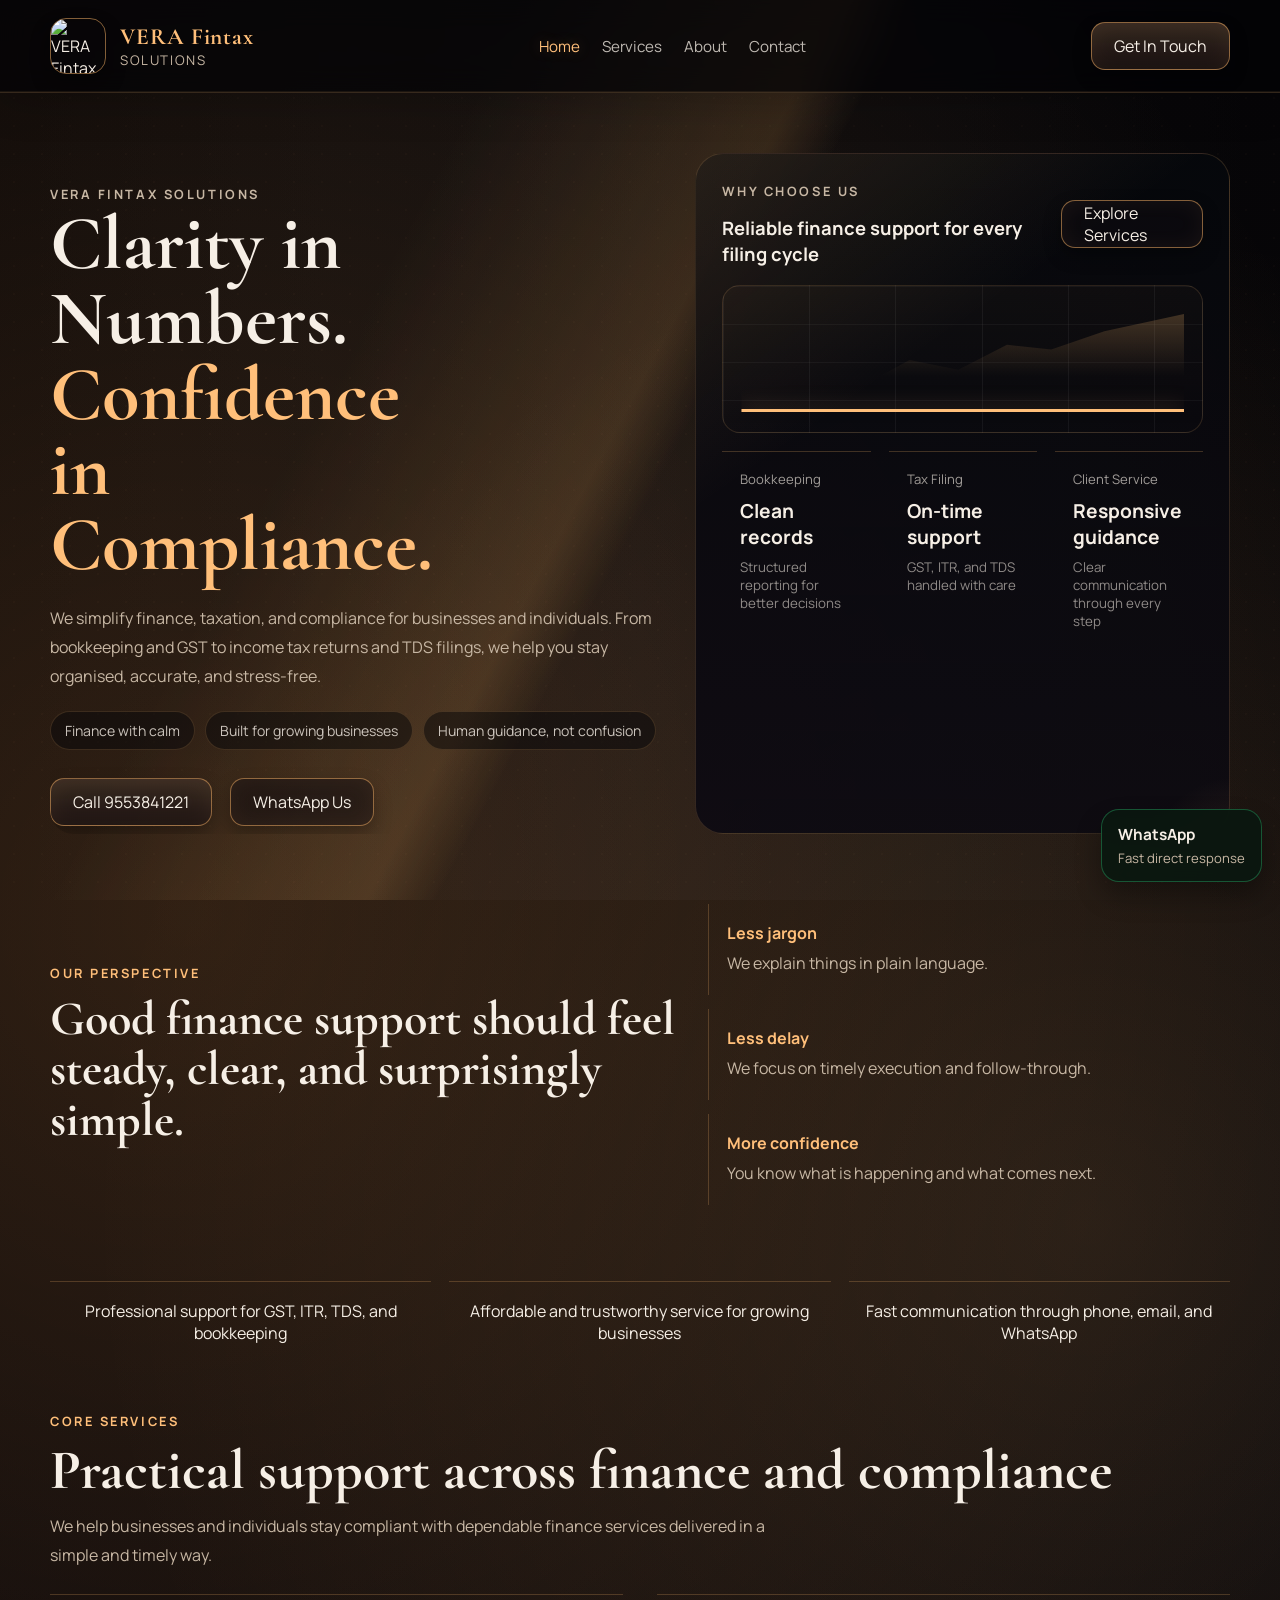
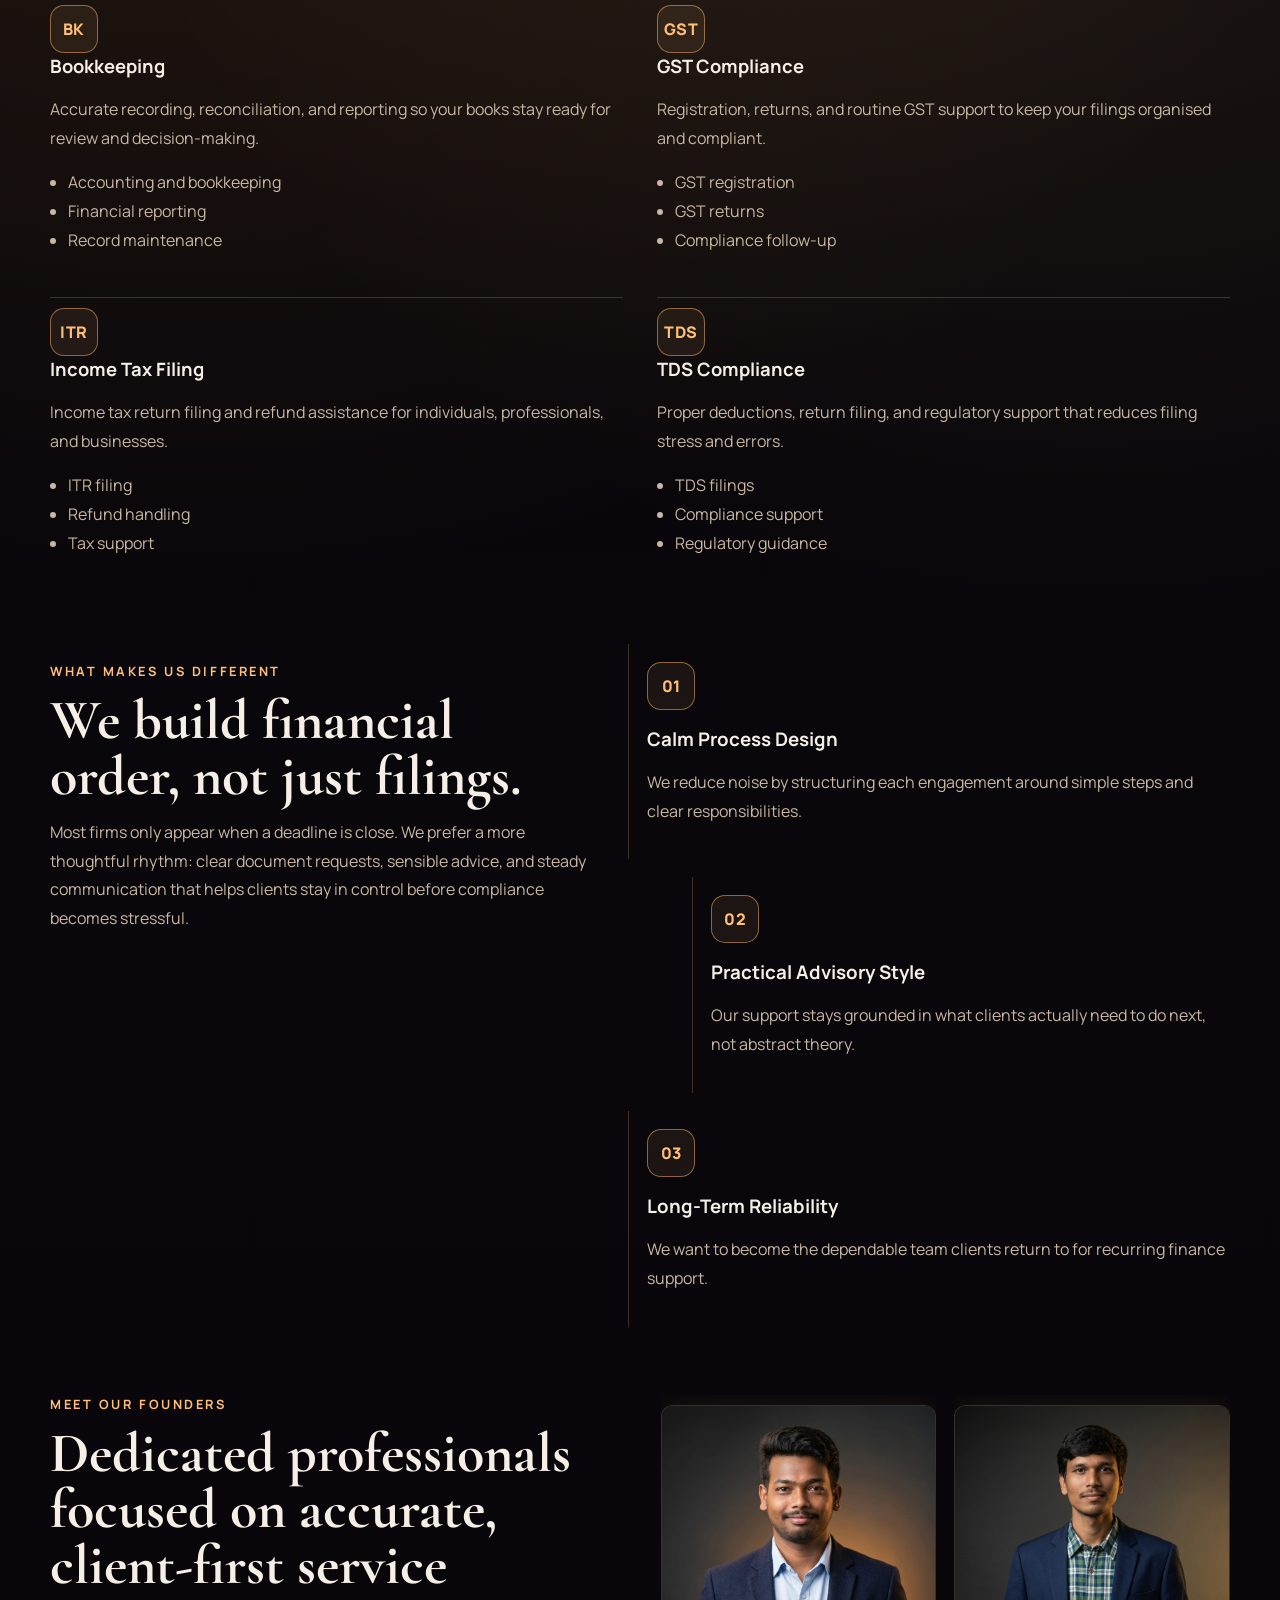
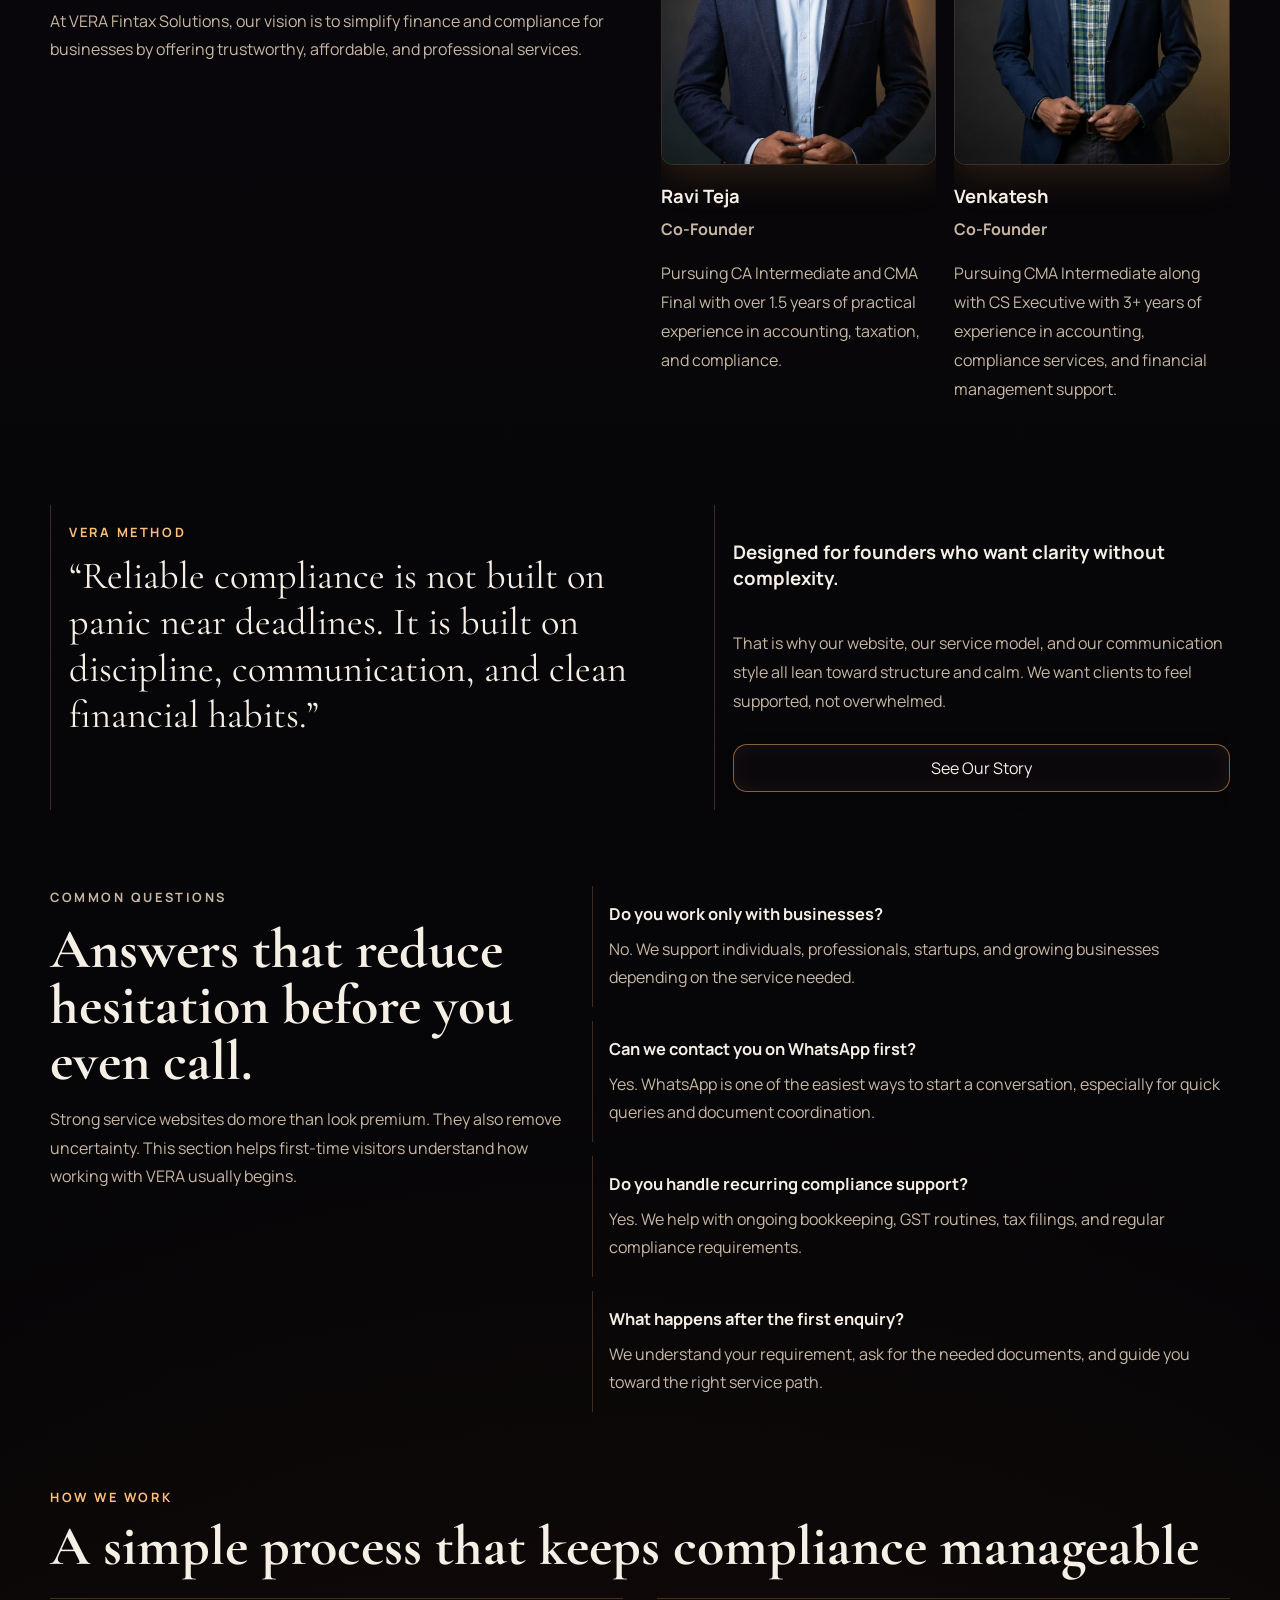
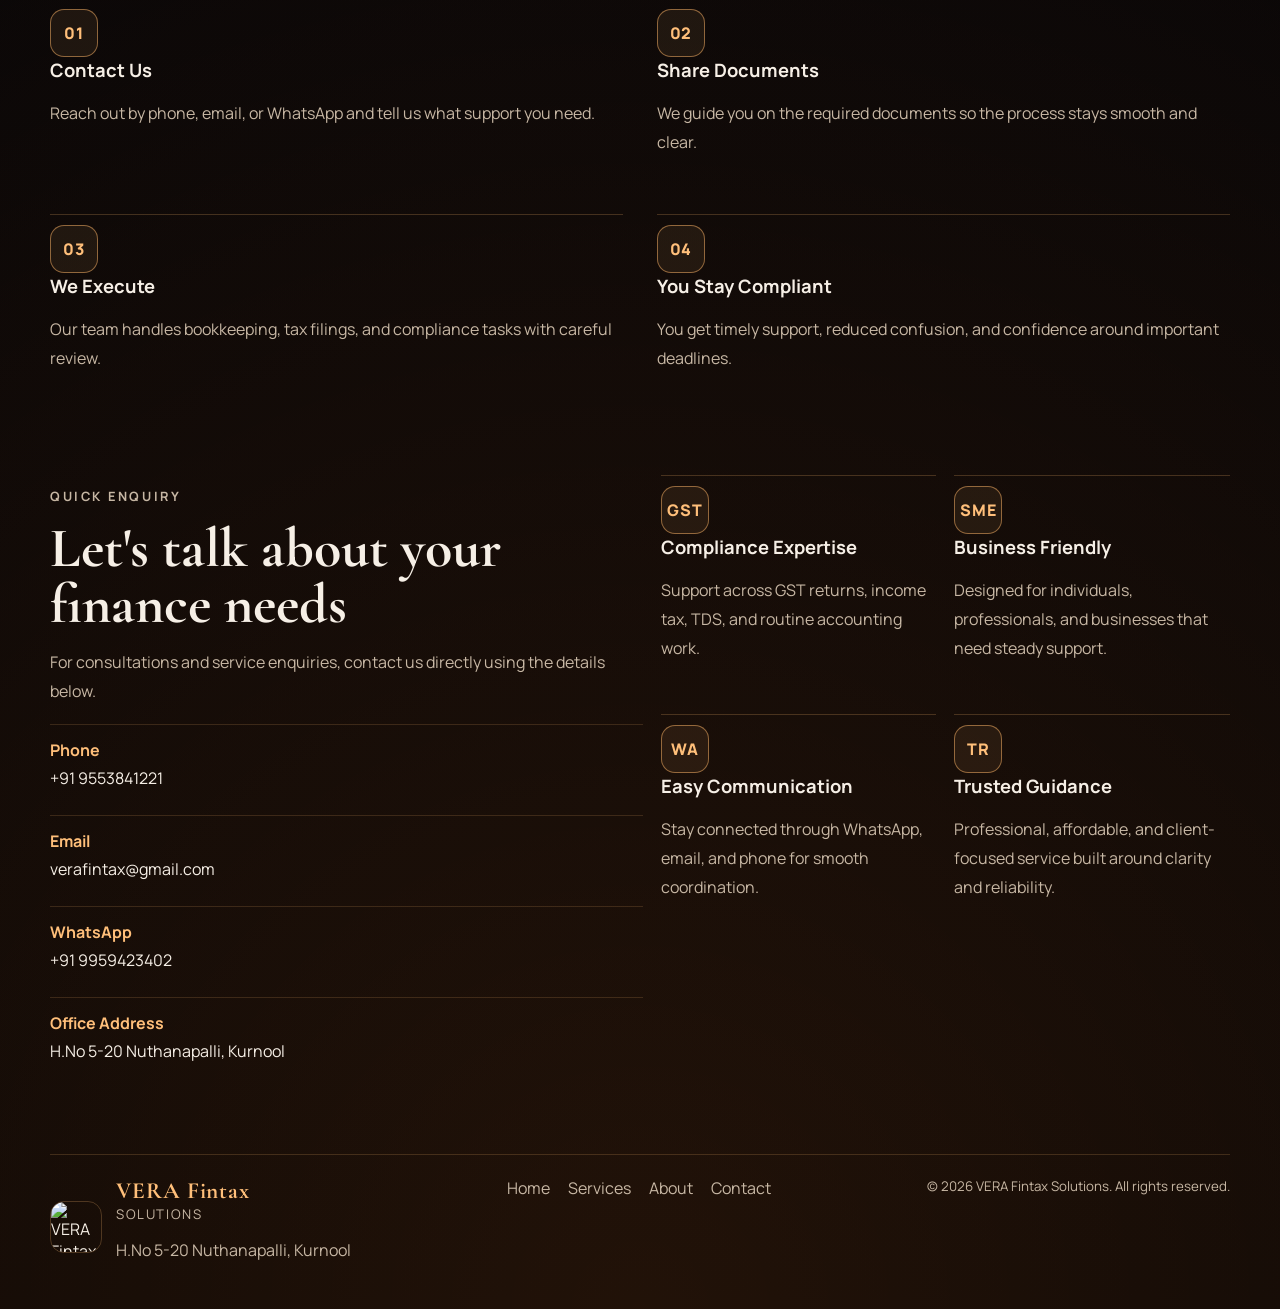
==== index.html @ e47da667 "upload website files" ====
<!DOCTYPE html>
<html lang="en">
<head>
  <meta charset="UTF-8">
  <meta name="viewport" content="width=device-width, initial-scale=1.0">
  <title>VERA Fintax Solutions | Finance and Tax Consulting</title>
  <meta name="description" content="VERA Fintax Solutions helps businesses stay compliant with bookkeeping, GST, income tax, and TDS consulting services.">
  <link rel="preconnect" href="https://fonts.googleapis.com">
  <link rel="preconnect" href="https://fonts.gstatic.com" crossorigin>
  <link href="https://fonts.googleapis.com/css2?family=Cormorant+Garamond:wght@500;600;700&family=Manrope:wght@400;500;600;700;800&display=swap" rel="stylesheet">
  <link rel="stylesheet" href="style.css">
</head>
<body class="page-ready">
  <header class="site-header">
    <div class="container">
      <a class="brand" href="index.html" aria-label="VERA Fintax Solutions home">
        <img class="brand-logo" src="logo.jpeg" alt="VERA Fintax Solutions logo">
        <span class="brand-text">
          <strong>VERA Fintax</strong>
          <span>Solutions</span>
        </span>
      </a>
      <nav class="nav" aria-label="Main navigation">
        <a class="active" href="index.html">Home</a>
        <a href="services.html">Services</a>
        <a href="about.html">About</a>
        <a href="contact.html">Contact</a>
      </nav>
      <a class="button" href="contact.html">Get In Touch</a>
    </div>
    <div class="scroll-progress" aria-hidden="true">
      <div class="scroll-progress-bar"></div>
    </div>
  </header>

  <main>
    <section class="hero">
      <div class="container hero-grid">
        <div class="hero-copy reveal">
          <p class="eyebrow">VERA Fintax Solutions</p>
          <h1>Clarity in Numbers. <span>Confidence in Compliance.</span></h1>
          <p>We simplify finance, taxation, and compliance for businesses and individuals. From bookkeeping and GST to income tax returns and TDS filings, we help you stay organised, accurate, and stress-free.</p>
          <div class="hero-mini-proof">
            <span>Finance with calm</span>
            <span>Built for growing businesses</span>
            <span>Human guidance, not confusion</span>
          </div>
          <div class="hero-actions">
            <a class="button" href="tel:+919553841221">Call 9553841221</a>
            <a class="button secondary" href="https://wa.me/919959423402">WhatsApp Us</a>
          </div>
        </div>

        <div class="hero-visual panel reveal">
          <div class="dashboard-frame">
            <div class="dashboard-top">
              <div>
                <p class="eyebrow">Why Choose Us</p>
                <h3>Reliable finance support for every filing cycle</h3>
              </div>
              <a class="button secondary" href="services.html">Explore Services</a>
            </div>
            <div class="sparkline" aria-hidden="true"></div>
            <div class="metric-grid">
              <div class="metric-card">
                <span>Bookkeeping</span>
                <strong>Clean records</strong>
                <small>Structured reporting for better decisions</small>
              </div>
              <div class="metric-card">
                <span>Tax Filing</span>
                <strong>On-time support</strong>
                <small>GST, ITR, and TDS handled with care</small>
              </div>
              <div class="metric-card">
                <span>Client Service</span>
                <strong>Responsive guidance</strong>
                <small>Clear communication through every step</small>
              </div>
            </div>
          </div>
        </div>
      </div>
    </section>

    <section class="section">
      <div class="container manifesto-band reveal">
        <div class="manifesto-copy">
          <p class="eyebrow">Our Perspective</p>
          <h2>Good finance support should feel steady, clear, and surprisingly simple.</h2>
        </div>
        <div class="manifesto-points">
          <div>
            <strong>Less jargon</strong>
            <span>We explain things in plain language.</span>
          </div>
          <div>
            <strong>Less delay</strong>
            <span>We focus on timely execution and follow-through.</span>
          </div>
          <div>
            <strong>More confidence</strong>
            <span>You know what is happening and what comes next.</span>
          </div>
        </div>
      </div>
    </section>

    <section class="section">
      <div class="container chip-row reveal">
        <div class="chip">Professional support for GST, ITR, TDS, and bookkeeping</div>
        <div class="chip">Affordable and trustworthy service for growing businesses</div>
        <div class="chip">Fast communication through phone, email, and WhatsApp</div>
      </div>
    </section>

    <section class="section">
      <div class="container reveal">
        <div class="section-head">
          <p class="eyebrow">Core Services</p>
          <h2 class="section-title">Practical support across finance and compliance</h2>
          <p class="section-intro">We help businesses and individuals stay compliant with dependable finance services delivered in a simple and timely way.</p>
        </div>

        <div class="services-grid">
          <article class="service-card">
            <span class="card-icon">BK</span>
            <h3>Bookkeeping</h3>
            <p>Accurate recording, reconciliation, and reporting so your books stay ready for review and decision-making.</p>
            <ul>
              <li>Accounting and bookkeeping</li>
              <li>Financial reporting</li>
              <li>Record maintenance</li>
            </ul>
          </article>
          <article class="service-card">
            <span class="card-icon">GST</span>
            <h3>GST Compliance</h3>
            <p>Registration, returns, and routine GST support to keep your filings organised and compliant.</p>
            <ul>
              <li>GST registration</li>
              <li>GST returns</li>
              <li>Compliance follow-up</li>
            </ul>
          </article>
          <article class="service-card">
            <span class="card-icon">ITR</span>
            <h3>Income Tax Filing</h3>
            <p>Income tax return filing and refund assistance for individuals, professionals, and businesses.</p>
            <ul>
              <li>ITR filing</li>
              <li>Refund handling</li>
              <li>Tax support</li>
            </ul>
          </article>
          <article class="service-card">
            <span class="card-icon">TDS</span>
            <h3>TDS Compliance</h3>
            <p>Proper deductions, return filing, and regulatory support that reduces filing stress and errors.</p>
            <ul>
              <li>TDS filings</li>
              <li>Compliance support</li>
              <li>Regulatory guidance</li>
            </ul>
          </article>
        </div>
      </div>
    </section>

    <section class="section">
      <div class="container signature-grid reveal">
        <article class="signature-panel">
          <p class="eyebrow">What Makes Us Different</p>
          <h2 class="section-title">We build financial order, not just filings.</h2>
          <p class="section-intro">Most firms only appear when a deadline is close. We prefer a more thoughtful rhythm: clear document requests, sensible advice, and steady communication that helps clients stay in control before compliance becomes stressful.</p>
        </article>

        <div class="signature-stack">
          <article class="signature-card">
            <span class="card-icon">01</span>
            <h3>Calm Process Design</h3>
            <p>We reduce noise by structuring each engagement around simple steps and clear responsibilities.</p>
          </article>
          <article class="signature-card offset">
            <span class="card-icon">02</span>
            <h3>Practical Advisory Style</h3>
            <p>Our support stays grounded in what clients actually need to do next, not abstract theory.</p>
          </article>
          <article class="signature-card">
            <span class="card-icon">03</span>
            <h3>Long-Term Reliability</h3>
            <p>We want to become the dependable team clients return to for recurring finance support.</p>
          </article>
        </div>
      </div>
    </section>

    <section class="section">
      <div class="container split-grid reveal">
        <div class="about-copy">
          <p class="eyebrow">Meet Our Founders</p>
          <h2 class="section-title">Dedicated professionals focused on accurate, client-first service</h2>
          <p class="section-intro">At VERA Fintax Solutions, our vision is to simplify finance and compliance for businesses by offering trustworthy, affordable, and professional services.</p>
        </div>

        <div class="founder-grid">
          <article class="founder-card">
            <img class="founder-photo" src="ravi.jpg" alt="Ravi Teja">
            <h3>Ravi Teja</h3>
            <p class="founder-role">Co-Founder</p>
                    <p>Pursuing CA Intermediate and CMA Final with over 1.5 years of practical experience in accounting, taxation, and compliance.</p>
          </article>
          <article class="founder-card">
            <img class="founder-photo" src="venkatesh.jpg" alt="Venkatesh">
            <h3>Venkatesh</h3>
            <p class="founder-role">Co-Founder</p>
                    <p>Pursuing CMA Intermediate along with CS Executive with 3+ years of experience in accounting, compliance services, and financial management support.</p>
          </article>
        </div>
      </div>
    </section>

    <section class="section">
      <div class="container editorial-grid reveal">
        <article class="editorial-quote">
          <p class="eyebrow">VERA Method</p>
          <blockquote>
            “Reliable compliance is not built on panic near deadlines. It is built on discipline, communication, and clean financial habits.”
          </blockquote>
        </article>

        <article class="editorial-note">
          <h3>Designed for founders who want clarity without complexity.</h3>
          <p>That is why our website, our service model, and our communication style all lean toward structure and calm. We want clients to feel supported, not overwhelmed.</p>
          <a class="button secondary" href="about.html">See Our Story</a>
        </article>
      </div>
    </section>

    <section class="section">
      <div class="container faq-grid reveal">
        <article class="faq-intro">
          <p class="eyebrow">Common Questions</p>
          <h2 class="section-title">Answers that reduce hesitation before you even call.</h2>
          <p>Strong service websites do more than look premium. They also remove uncertainty. This section helps first-time visitors understand how working with VERA usually begins.</p>
        </article>
        <div class="faq-list">
          <article class="faq-item">
            <h3>Do you work only with businesses?</h3>
            <p>No. We support individuals, professionals, startups, and growing businesses depending on the service needed.</p>
          </article>
          <article class="faq-item">
            <h3>Can we contact you on WhatsApp first?</h3>
            <p>Yes. WhatsApp is one of the easiest ways to start a conversation, especially for quick queries and document coordination.</p>
          </article>
          <article class="faq-item">
            <h3>Do you handle recurring compliance support?</h3>
            <p>Yes. We help with ongoing bookkeeping, GST routines, tax filings, and regular compliance requirements.</p>
          </article>
          <article class="faq-item">
            <h3>What happens after the first enquiry?</h3>
            <p>We understand your requirement, ask for the needed documents, and guide you toward the right service path.</p>
          </article>
        </div>
      </div>
    </section>

    <section class="section">
      <div class="container reveal">
        <div class="section-head">
          <p class="eyebrow">How We Work</p>
          <h2 class="section-title">A simple process that keeps compliance manageable</h2>
        </div>
        <div class="trust-grid">
          <article class="trust-card">
            <span class="card-icon">01</span>
            <h3>Contact Us</h3>
            <p>Reach out by phone, email, or WhatsApp and tell us what support you need.</p>
          </article>
          <article class="trust-card">
            <span class="card-icon">02</span>
            <h3>Share Documents</h3>
            <p>We guide you on the required documents so the process stays smooth and clear.</p>
          </article>
          <article class="trust-card">
            <span class="card-icon">03</span>
            <h3>We Execute</h3>
            <p>Our team handles bookkeeping, tax filings, and compliance tasks with careful review.</p>
          </article>
          <article class="trust-card">
            <span class="card-icon">04</span>
            <h3>You Stay Compliant</h3>
            <p>You get timely support, reduced confusion, and confidence around important deadlines.</p>
          </article>
        </div>
      </div>
    </section>

    <section class="section">
      <div class="container contact-grid">
        <article class="contact-panel">
          <p class="eyebrow">Quick Enquiry</p>
          <h2 class="section-title">Let&apos;s talk about your finance needs</h2>
          <p>For consultations and service enquiries, contact us directly using the details below.</p>
          <div class="contact-list">
            <div class="contact-line">
              <strong>Phone</strong>
              <a href="tel:+919553841221">+91 9553841221</a>
            </div>
            <div class="contact-line">
              <strong>Email</strong>
              <a href="mailto:verafintax@gmail.com">verafintax@gmail.com</a>
            </div>
            <div class="contact-line">
              <strong>WhatsApp</strong>
              <a href="https://wa.me/919959423402">+91 9959423402</a>
            </div>
            <div class="contact-line">
              <strong>Office Address</strong>
              <span>H.No 5-20 Nuthanapalli, Kurnool</span>
            </div>
          </div>
        </article>

        <div class="contact-cards">
          <article class="contact-card">
            <span class="card-icon">GST</span>
            <h3>Compliance Expertise</h3>
            <p>Support across GST returns, income tax, TDS, and routine accounting work.</p>
          </article>
          <article class="contact-card">
            <span class="card-icon">SME</span>
            <h3>Business Friendly</h3>
            <p>Designed for individuals, professionals, and businesses that need steady support.</p>
          </article>
          <article class="contact-card">
            <span class="card-icon">WA</span>
            <h3>Easy Communication</h3>
            <p>Stay connected through WhatsApp, email, and phone for smooth coordination.</p>
          </article>
          <article class="contact-card">
            <span class="card-icon">TR</span>
            <h3>Trusted Guidance</h3>
            <p>Professional, affordable, and client-focused service built around clarity and reliability.</p>
          </article>
        </div>
      </div>
    </section>
  </main>

  <footer class="footer">
    <div class="container footer-box">
      <div class="footer-brand">
        <img src="logo.jpeg" alt="VERA Fintax Solutions logo">
        <div>
          <div class="brand-text">
            <strong>VERA Fintax</strong>
            <span>Solutions</span>
          </div>
          <p>H.No 5-20 Nuthanapalli, Kurnool</p>
        </div>
      </div>
      <div class="footer-links">
        <a href="index.html">Home</a>
        <a href="services.html">Services</a>
        <a href="about.html">About</a>
        <a href="contact.html">Contact</a>
      </div>
      <small>&copy; 2026 VERA Fintax Solutions. All rights reserved.</small>
    </div>
  </footer>
  <div class="floating-dock">
    <a class="dock-whatsapp" href="https://wa.me/919959423402">
      <strong>WhatsApp</strong>
      <span>Fast direct response</span>
    </a>
  </div>
  <script src="script.js"></script>
</body>
</html>
---- style.css ----
:root {
  --bg: #050506;
  --panel: rgba(17, 14, 20, 0.9);
  --text: #f6efe6;
  --muted: #c7b7a4;
  --line: rgba(255, 184, 107, 0.26);
  --line-strong: rgba(255, 184, 107, 0.5);
  --gold: #ffbf7a;
  --green: #2fd07f;
  --shadow: 0 18px 45px rgba(0, 0, 0, 0.45);
  --radius: 24px;
  --container: 1180px;
}

* {
  box-sizing: border-box;
}

html {
  scroll-behavior: smooth;
}

body {
  margin: 0;
  min-height: 100vh;
  color: var(--text);
  background:
    radial-gradient(circle at 15% 15%, rgba(255, 161, 72, 0.17), transparent 24%),
    radial-gradient(circle at 85% 20%, rgba(255, 194, 120, 0.11), transparent 20%),
    radial-gradient(circle at 50% 100%, rgba(255, 127, 39, 0.12), transparent 30%),
    linear-gradient(180deg, #060507 0%, #09070b 42%, #030304 100%);
  font-family: "Manrope", sans-serif;
  overflow-x: hidden;
}

body.page-ready::before {
  animation: driftGlow 16s ease-in-out infinite alternate;
}

body::before,
body::after {
  content: "";
  position: fixed;
  inset: 0;
  pointer-events: none;
  z-index: -1;
}

body::before {
  background:
    linear-gradient(118deg, transparent 30%, rgba(255, 175, 88, 0.18) 48%, transparent 52%),
    linear-gradient(90deg, transparent, rgba(255, 255, 255, 0.03), transparent);
  mix-blend-mode: screen;
  opacity: 0.8;
}

body::after {
  background-image: radial-gradient(rgba(255, 200, 140, 0.14) 0.8px, transparent 0.8px);
  background-size: 28px 28px;
  opacity: 0.16;
}

a {
  color: inherit;
  text-decoration: none;
}

img {
  max-width: 100%;
  display: block;
}

.container {
  width: min(var(--container), calc(100% - 32px));
  margin: 0 auto;
}

.site-header {
  position: sticky;
  top: 0;
  z-index: 10;
  backdrop-filter: blur(14px);
  background: rgba(4, 4, 6, 0.72);
  border-bottom: 1px solid rgba(255, 188, 112, 0.12);
  box-shadow: 0 10px 40px rgba(0, 0, 0, 0.18);
}

.scroll-progress {
  position: absolute;
  left: 0;
  right: 0;
  bottom: -1px;
  height: 2px;
  background: rgba(255, 188, 112, 0.08);
  overflow: hidden;
}

.scroll-progress-bar {
  width: 100%;
  height: 100%;
  transform-origin: left center;
  transform: scaleX(0);
  background: linear-gradient(90deg, rgba(255, 188, 112, 0.32), rgba(255, 188, 112, 0.95));
  box-shadow: 0 0 16px rgba(255, 188, 112, 0.4);
}

.site-header .container,
.nav {
  display: flex;
  align-items: center;
}

.site-header .container {
  justify-content: space-between;
  gap: 24px;
  padding: 18px 0;
}

.brand {
  display: flex;
  align-items: center;
  gap: 14px;
  min-width: max-content;
}

.brand-logo {
  width: 56px;
  height: 56px;
  object-fit: cover;
  border-radius: 16px;
  border: 1px solid var(--line-strong);
  box-shadow: 0 10px 20px rgba(0, 0, 0, 0.28);
}

.brand-text strong {
  display: block;
  font-family: "Cormorant Garamond", serif;
  font-size: 1.45rem;
  letter-spacing: 0.04em;
  color: var(--gold);
}

.brand-text span {
  display: block;
  font-size: 0.83rem;
  color: var(--muted);
  letter-spacing: 0.12em;
  text-transform: uppercase;
}

.nav {
  gap: 22px;
  flex-wrap: wrap;
  justify-content: center;
}

.nav a {
  color: rgba(246, 239, 230, 0.76);
  font-size: 0.95rem;
  transition: color 0.25s ease, text-shadow 0.25s ease;
}

.nav a:hover,
.nav a.active {
  color: var(--gold);
  text-shadow: 0 0 14px rgba(255, 191, 122, 0.28);
}

.button,
button,
input,
textarea {
  font: inherit;
}

.button {
  display: inline-flex;
  align-items: center;
  justify-content: center;
  gap: 10px;
  min-height: 48px;
  padding: 0 22px;
  border-radius: 14px;
  border: 1px solid var(--line-strong);
  background: linear-gradient(180deg, rgba(255, 195, 122, 0.16), rgba(255, 159, 67, 0.04)), rgba(16, 12, 17, 0.88);
  color: var(--text);
  box-shadow: inset 0 0 22px rgba(255, 191, 122, 0.06), 0 8px 18px rgba(0, 0, 0, 0.28);
  transition: transform 0.25s ease, border-color 0.25s ease, box-shadow 0.25s ease;
}

.button:hover {
  transform: translateY(-2px);
  border-color: rgba(255, 191, 122, 0.7);
  box-shadow: inset 0 0 24px rgba(255, 191, 122, 0.12), 0 14px 24px rgba(0, 0, 0, 0.32);
}

.button:active {
  transform: translateY(0);
}

.button.secondary {
  background: rgba(15, 12, 18, 0.55);
}

.button.full {
  width: 100%;
}

.button.whatsapp {
  border-color: rgba(47, 208, 127, 0.45);
  background: rgba(12, 28, 18, 0.78);
}

.eyebrow {
  margin: 0 0 12px;
  color: var(--gold);
  font-size: 0.8rem;
  font-weight: 700;
  letter-spacing: 0.2em;
  text-transform: uppercase;
}

.section-title {
  margin: 0 0 14px;
  font-family: "Cormorant Garamond", serif;
  font-size: clamp(2.2rem, 5vw, 3.5rem);
  line-height: 1;
}

.section-intro {
  margin: 0;
  max-width: 760px;
  color: var(--muted);
  line-height: 1.8;
}

.hero,
.page-hero {
  padding: 60px 0 28px;
}

.hero-grid,
.split-grid,
.contact-grid,
.about-grid,
.value-grid,
.timeline-grid,
.founder-grid,
.contact-cards,
.services-grid,
.trust-grid,
.hero-actions,
.chip-row,
.metric-grid,
.service-detail-grid,
.service-columns,
.process-line {
  display: grid;
  gap: 18px;
}

.hero-grid {
  grid-template-columns: minmax(0, 1.08fr) minmax(360px, 0.92fr);
  align-items: stretch;
}

.hero-copy,
.panel,
.service-card,
.trust-card,
.process-step,
.value-card,
.timeline-card,
.founder-card,
.contact-card,
.contact-panel,
.service-detail,
.service-spotlight,
.process-strip {
  position: relative;
  overflow: hidden;
  border-radius: var(--radius);
  border: 1px solid var(--line);
  background: linear-gradient(180deg, rgba(255, 255, 255, 0.03), rgba(255, 255, 255, 0)), var(--panel);
  box-shadow: var(--shadow);
}

.hero-copy,
.page-hero-copy,
.manifesto-band,
.signature-panel,
.editorial-note,
.editorial-quote,
.faq-intro {
  background: transparent;
  border: none;
  box-shadow: none;
}

.hero-copy::after,
.page-hero-copy::after,
.manifesto-band::after,
.signature-panel::after,
.editorial-note::after,
.editorial-quote::after,
.faq-intro::after {
  display: none;
}

.hero-copy,
.panel,
.service-card,
.trust-card,
.process-step,
.value-card,
.timeline-card,
.founder-card,
.contact-card,
.contact-panel,
.service-detail,
.service-spotlight,
.process-strip,
.signature-panel,
.signature-card,
.editorial-quote,
.editorial-note {
  transition: transform 0.35s ease, border-color 0.35s ease, box-shadow 0.35s ease;
}

.service-card:hover,
.trust-card:hover,
.process-step:hover,
.value-card:hover,
.timeline-card:hover,
.founder-card:hover,
.contact-card:hover,
.service-spotlight:hover,
.signature-card:hover,
.editorial-note:hover {
  transform: translateY(-4px);
  border-color: rgba(255, 188, 112, 0.28);
  box-shadow: 0 22px 50px rgba(0, 0, 0, 0.42);
}

.hero-copy,
.page-hero-copy,
.service-card,
.trust-card,
.process-step,
.value-card,
.timeline-card,
.founder-card,
.contact-card,
.contact-panel,
.service-detail,
.service-spotlight,
.process-strip {
  padding: 26px;
}

.hero-copy,
.page-hero-copy {
  padding: 8px 0;
}

.hero-copy::after,
.panel::after,
.service-card::after,
.trust-card::after,
.process-step::after,
.value-card::after,
.timeline-card::after,
.founder-card::after,
.contact-card::after,
.contact-panel::after,
.service-detail::after,
.service-spotlight::after,
.process-strip::after {
  content: "";
  position: absolute;
  inset: auto -18% -18% auto;
  width: 180px;
  height: 180px;
  background: radial-gradient(circle, rgba(255, 190, 122, 0.12), transparent 70%);
  pointer-events: none;
}

.reveal {
  opacity: 0;
  transform: translateY(28px);
  transition: opacity 0.75s ease, transform 0.75s ease;
}

.reveal.is-visible {
  opacity: 1;
  transform: translateY(0);
}

.hero-copy h1,
.page-hero-copy h1 {
  margin: 0;
  font-family: "Cormorant Garamond", serif;
  line-height: 0.98;
}

.hero-copy h1 {
  max-width: 11ch;
  font-size: clamp(3rem, 6vw, 5.2rem);
}

.page-hero-copy h1 {
  font-size: clamp(2.8rem, 6vw, 4.6rem);
}

.hero-copy h1 span {
  color: var(--gold);
}

.hero-copy p,
.page-hero-copy p,
.dashboard-top p,
.service-card p,
.trust-card p,
.process-step p,
.value-card p,
.timeline-card p,
.contact-panel p,
.contact-card p,
.founder-card p,
.service-detail p,
.service-spotlight p,
.service-column li,
.process-caption {
  color: var(--muted);
  line-height: 1.8;
}

.hero-copy p {
  margin: 22px 0 0;
}

.hero-actions {
  margin-top: 28px;
  display: flex;
  flex-wrap: wrap;
}

.hero-mini-proof {
  display: flex;
  flex-wrap: wrap;
  gap: 10px;
  margin-top: 20px;
}

.hero-mini-proof span {
  padding: 9px 14px;
  border-radius: 999px;
  border: 1px solid rgba(255, 188, 112, 0.16);
  background: rgba(8, 8, 11, 0.52);
  color: rgba(246, 239, 230, 0.8);
  font-size: 0.88rem;
}

.hero-mini-proof span:nth-child(2) {
  animation: pulseChip 3.8s ease-in-out infinite;
}

.hero-visual {
  padding: 24px;
}

.hero-visual.panel {
  background: transparent;
  border: none;
  box-shadow: none;
  padding: 0;
}

.dashboard-frame {
  height: 100%;
  min-height: 420px;
  padding: 26px;
  border-radius: 28px;
  border: 1px solid rgba(255, 188, 112, 0.16);
  background: linear-gradient(145deg, rgba(255, 188, 112, 0.12), transparent 34%), linear-gradient(180deg, rgba(6, 8, 12, 0.92), rgba(14, 11, 18, 0.96));
}

.dashboard-top {
  display: flex;
  align-items: center;
  justify-content: space-between;
  gap: 18px;
  margin-bottom: 18px;
}

.dashboard-top h3,
.service-card h3,
.trust-card h3,
.process-step h3,
.value-card h3,
.timeline-card h3,
.contact-panel h3,
.contact-card h3,
.founder-card h3,
.service-detail h3,
.service-spotlight h3 {
  margin: 0;
  font-size: 1.15rem;
}

.sparkline {
  height: 148px;
  border-radius: 18px;
  border: 1px solid rgba(255, 188, 112, 0.14);
  background: linear-gradient(180deg, rgba(255, 188, 112, 0.03), rgba(255, 188, 112, 0)), repeating-linear-gradient(90deg, rgba(255, 255, 255, 0.05), rgba(255, 255, 255, 0.05) 1px, transparent 1px, transparent 18%), repeating-linear-gradient(180deg, rgba(255, 255, 255, 0.04), rgba(255, 255, 255, 0.04) 1px, transparent 1px, transparent 26%);
  position: relative;
  overflow: hidden;
}

.sparkline::before {
  content: "";
  position: absolute;
  inset: 28px 18px 22px 18px;
  background: linear-gradient(180deg, rgba(255, 188, 112, 0.22), transparent 65%);
  clip-path: polygon(0% 80%, 10% 76%, 19% 69%, 28% 73%, 38% 48%, 49% 58%, 60% 32%, 70% 37%, 82% 18%, 100% 0%, 100% 100%, 0% 100%);
}

.sparkline::after {
  content: "";
  position: absolute;
  inset: 24px 18px 20px 18px;
  border-bottom: 3px solid var(--gold);
  clip-path: polygon(0% 78%, 10% 74%, 19% 67%, 28% 71%, 38% 46%, 49% 56%, 60% 30%, 70% 35%, 82% 16%, 100% 0%, 100% 100%, 0% 100%);
  filter: drop-shadow(0 0 10px rgba(255, 191, 122, 0.5));
}

.metric-grid {
  grid-template-columns: repeat(3, minmax(0, 1fr));
  margin-top: 18px;
}

.metric-card {
  padding: 18px;
  border-radius: 0;
  border: none;
  border-top: 1px solid rgba(255, 188, 112, 0.22);
  background: transparent;
}

.metric-card span {
  display: block;
  color: rgba(246, 239, 230, 0.64);
  font-size: 0.82rem;
}

.metric-card strong {
  display: block;
  margin-top: 10px;
  font-size: 1.2rem;
}

.metric-card small,
.contact-card small {
  display: block;
  margin-top: 8px;
  color: rgba(246, 239, 230, 0.56);
}

.chip-row {
  grid-template-columns: repeat(3, minmax(0, 1fr));
}

.chip {
  padding: 18px 6px 0;
  border-radius: 0;
  border: none;
  border-top: 1px solid rgba(255, 188, 112, 0.22);
  background: transparent;
  text-align: center;
}

.manifesto-band,
.signature-grid,
.editorial-grid {
  display: grid;
  gap: 20px;
}

.manifesto-band {
  grid-template-columns: minmax(0, 1.1fr) minmax(0, 0.9fr);
  align-items: center;
  padding: 8px 0;
}

.manifesto-copy h2 {
  margin: 0;
  font-family: "Cormorant Garamond", serif;
  font-size: clamp(2rem, 4vw, 3rem);
  line-height: 1.05;
}

.manifesto-points {
  display: grid;
  gap: 14px;
}

.manifesto-points div,
.signature-card,
.editorial-quote,
.editorial-note,
.signature-panel {
  padding: 18px 0 18px 18px;
  border-radius: 0;
  border: none;
  border-left: 1px solid rgba(255, 188, 112, 0.22);
  background: transparent;
  box-shadow: none;
  position: relative;
  overflow: hidden;
}

.manifesto-points div::before,
.signature-card::before,
.editorial-quote::before,
.editorial-note::before,
.signature-panel::before {
  content: "";
  position: absolute;
  inset: 0;
  background: linear-gradient(120deg, transparent 10%, rgba(255, 188, 112, 0.08) 48%, transparent 62%);
  transform: translateX(-120%);
  transition: transform 0.8s ease;
}

.manifesto-points div:hover::before,
.signature-card:hover::before,
.editorial-quote:hover::before,
.editorial-note:hover::before,
.signature-panel:hover::before {
  transform: translateX(120%);
}

.manifesto-points strong {
  display: block;
  margin-bottom: 6px;
  color: var(--gold);
}

.manifesto-points span {
  color: var(--muted);
  line-height: 1.7;
}

.signature-grid {
  grid-template-columns: minmax(0, 0.95fr) minmax(0, 1.05fr);
  align-items: start;
  gap: 34px;
}

.signature-panel {
  min-height: 100%;
  padding-left: 0;
  border-left: none;
}

.signature-stack {
  display: grid;
  gap: 18px;
}

.signature-card.offset {
  margin-left: 64px;
}

.signature-card h3,
.editorial-note h3 {
  margin: 16px 0 10px;
}

.signature-card p,
.editorial-note p,
.editorial-quote blockquote {
  color: var(--muted);
  line-height: 1.8;
}

.editorial-grid {
  grid-template-columns: minmax(0, 1.1fr) minmax(0, 0.9fr);
  align-items: stretch;
  gap: 34px;
}

.editorial-quote blockquote {
  margin: 8px 0 0;
  font-family: "Cormorant Garamond", serif;
  font-size: clamp(1.8rem, 3vw, 2.5rem);
  line-height: 1.2;
  color: var(--text);
}

.editorial-note {
  display: flex;
  flex-direction: column;
  justify-content: center;
  gap: 12px;
}

.faq-grid {
  display: grid;
  grid-template-columns: minmax(0, 0.9fr) minmax(0, 1.1fr);
  gap: 20px;
  align-items: start;
}

.faq-intro,
.faq-list {
  padding: 8px 0;
  border-radius: 0;
  border: none;
  background: transparent;
  box-shadow: none;
}

.faq-intro p {
  color: var(--muted);
  line-height: 1.8;
}

.faq-list {
  display: grid;
  gap: 14px;
}

.faq-item {
  padding: 16px 0 16px 16px;
  border-radius: 0;
  border: none;
  border-left: 1px solid rgba(255, 188, 112, 0.22);
  background: transparent;
}

.faq-item h3 {
  margin: 0 0 10px;
  font-size: 1.03rem;
}

.faq-item p {
  margin: 0;
  color: var(--muted);
  line-height: 1.75;
}

.section {
  padding: 34px 0;
}

.section-head {
  margin-bottom: 24px;
}

.services-grid,
.trust-grid {
  grid-template-columns: repeat(2, minmax(0, 1fr));
  column-gap: 34px;
  row-gap: 24px;
}

.card-icon {
  width: 48px;
  height: 48px;
  display: inline-flex;
  align-items: center;
  justify-content: center;
  border-radius: 14px;
  border: 1px solid var(--line-strong);
  color: var(--gold);
  background: rgba(255, 188, 112, 0.08);
  font-weight: 800;
  letter-spacing: 0.04em;
}

.service-card ul,
.value-card ul,
.service-detail ul,
.founder-points {
  margin: 16px 0 0;
  padding-left: 18px;
  color: var(--muted);
  line-height: 1.8;
}

.service-card,
.trust-card,
.contact-card,
.founder-card,
.value-card,
.timeline-card,
.contact-panel {
  border: none;
  border-radius: 0;
  background: transparent;
  box-shadow: none;
  padding: 10px 0 18px;
}

.service-card::after,
.trust-card::after,
.contact-card::after,
.founder-card::after,
.value-card::after,
.timeline-card::after,
.contact-panel::after {
  display: none;
}

.service-card,
.trust-card,
.contact-card,
.timeline-card {
  border-top: 1px solid rgba(255, 188, 112, 0.22);
}

.service-card:hover,
.trust-card:hover,
.contact-card:hover,
.timeline-card:hover,
.founder-card:hover {
  transform: none;
  border-color: rgba(255, 188, 112, 0.28);
  box-shadow: none;
}

.split-grid,
.contact-grid {
  grid-template-columns: minmax(0, 1fr) minmax(360px, 0.96fr);
  align-items: start;
}

.founder-grid,
.contact-cards,
.value-grid {
  grid-template-columns: repeat(2, minmax(0, 1fr));
}

.founder-card {
  text-align: left;
}

.founder-photo {
  width: 100%;
  height: 360px;
  object-fit: cover;
  object-position: center top;
  margin-bottom: 18px;
  background: rgba(14, 11, 18, 0.85);
}

.founder-img,
.founder-photo {
  border-radius: 12px;
  border: 1px solid rgba(255, 200, 120, 0.2);
  box-shadow: 0 10px 40px rgba(255, 180, 80, 0.15);
}

.founder-role {
  color: var(--gold);
  font-weight: 700;
  margin-top: 6px;
}

.contact-list {
  display: grid;
  gap: 12px;
  margin-top: 18px;
}

.contact-line {
  padding: 14px 0;
  border-radius: 0;
  border: none;
  border-top: 1px solid rgba(255, 188, 112, 0.16);
  background: transparent;
}

.contact-line strong {
  display: block;
  color: var(--gold);
  margin-bottom: 6px;
}

.field {
  display: grid;
  gap: 10px;
  margin-bottom: 14px;
}

.field label {
  color: rgba(246, 239, 230, 0.7);
  font-size: 0.9rem;
}

.field input,
.field textarea {
  width: 100%;
  padding: 14px 16px;
  border-radius: 14px;
  border: 1px solid rgba(255, 188, 112, 0.14);
  background: rgba(10, 10, 14, 0.82);
  color: var(--text);
  outline: none;
}

.field input:focus,
.field textarea:focus {
  border-color: rgba(255, 191, 122, 0.52);
  box-shadow: 0 0 0 3px rgba(255, 191, 122, 0.08);
}

.page-hero-copy {
  max-width: 840px;
  padding: 8px 0 20px;
}

.timeline-grid {
  grid-template-columns: repeat(3, minmax(0, 1fr));
}

.service-detail {
  grid-template-columns: minmax(0, 1fr) 230px;
  gap: 20px;
  align-items: stretch;
}

.service-badge {
  display: flex;
  align-items: center;
  justify-content: center;
  border-radius: 22px;
  border: 1px solid rgba(255, 188, 112, 0.18);
  background: radial-gradient(circle at 35% 35%, rgba(255, 188, 112, 0.22), transparent 42%), rgba(12, 10, 16, 0.84);
  color: var(--gold);
  font-family: "Cormorant Garamond", serif;
  font-size: 1.8rem;
}

.services-hero {
  max-width: 100%;
  background:
    linear-gradient(114deg, rgba(255, 171, 79, 0.16), transparent 38%),
    linear-gradient(180deg, rgba(10, 8, 12, 0.96), rgba(19, 14, 21, 0.96));
}

.services-hero::before {
  content: "";
  position: absolute;
  inset: 0;
  background: linear-gradient(162deg, transparent 50%, rgba(255, 189, 117, 0.3) 51%, transparent 53%);
  opacity: 0.7;
  pointer-events: none;
}

.services-actions {
  display: flex;
  gap: 14px;
  flex-wrap: wrap;
  margin-top: 24px;
}

.services-overview {
  display: grid;
  gap: 22px;
}

.service-spotlight {
  display: grid;
  grid-template-columns: minmax(0, 1.2fr) 260px;
  align-items: stretch;
  gap: 24px;
  border: none;
  border-top: 1px solid rgba(255, 188, 112, 0.18);
  border-radius: 0;
  background: transparent;
  box-shadow: none;
  padding: 30px 0;
}

.service-spotlight::before {
  display: none;
}

.service-copy {
  position: relative;
  z-index: 1;
}

.service-copy h2 {
  margin: 0;
  font-size: clamp(1.8rem, 3vw, 2.35rem);
  font-family: "Cormorant Garamond", serif;
}

.service-copy > p {
  margin: 12px 0 0;
}

.service-columns {
  grid-template-columns: repeat(2, minmax(0, 1fr));
  margin-top: 22px;
}

.service-column {
  padding: 10px 0 0;
  border-radius: 0;
  border: none;
  border-top: 1px solid rgba(255, 188, 112, 0.12);
  background: transparent;
}

.service-column h4 {
  margin: 0 0 12px;
  color: var(--gold);
  font-size: 1rem;
}

.service-column ul {
  margin: 0;
  padding-left: 18px;
}

.service-visual {
  position: relative;
  z-index: 1;
  display: flex;
  flex-direction: column;
  justify-content: center;
  align-items: center;
  gap: 18px;
}

.service-icon-box {
  width: 170px;
  height: 170px;
  border-radius: 30px;
  border: 1px solid rgba(255, 188, 112, 0.26);
  background:
    radial-gradient(circle at 35% 35%, rgba(255, 188, 112, 0.28), transparent 40%),
    linear-gradient(180deg, rgba(33, 23, 18, 0.96), rgba(13, 11, 16, 0.94));
  display: grid;
  place-items: center;
  box-shadow: inset 0 0 28px rgba(255, 188, 112, 0.1);
  animation: floatCard 5.8s ease-in-out infinite;
}

.service-icon-inner {
  width: 110px;
  height: 110px;
  border-radius: 24px;
  border: 1px solid rgba(255, 188, 112, 0.42);
  display: flex;
  align-items: center;
  justify-content: center;
  color: var(--gold);
  background: rgba(255, 188, 112, 0.08);
  position: relative;
  overflow: hidden;
}

.service-icon-inner span {
  position: absolute;
  display: block;
}

.gst-icon .icon-card {
  inset: 20px 28px 26px 20px;
  border-radius: 18px;
  border: 1px solid rgba(255, 188, 112, 0.45);
  background: linear-gradient(180deg, rgba(255, 188, 112, 0.12), rgba(255, 188, 112, 0.03));
  display: grid;
  place-items: center;
  font-family: "Cormorant Garamond", serif;
  font-size: 1.65rem;
  font-weight: 700;
}

.gst-icon .icon-pen {
  width: 34px;
  height: 8px;
  right: 14px;
  bottom: 24px;
  border-radius: 999px;
  background: linear-gradient(90deg, rgba(255, 188, 112, 0.95), rgba(255, 145, 65, 0.85));
  transform: rotate(-42deg);
  box-shadow: 0 0 12px rgba(255, 188, 112, 0.18);
}

.gst-icon .icon-pen::after {
  content: "";
  position: absolute;
  right: -5px;
  top: -2px;
  border-left: 8px solid rgba(255, 188, 112, 0.95);
  border-top: 6px solid transparent;
  border-bottom: 6px solid transparent;
}

.itr-icon .icon-monitor {
  inset: 18px 20px 30px 20px;
  border-radius: 16px;
  border: 1px solid rgba(255, 188, 112, 0.45);
  background: linear-gradient(180deg, rgba(255, 188, 112, 0.12), rgba(12, 10, 16, 0.7));
  display: grid;
  place-items: center;
}

.itr-icon .icon-monitor span {
  position: static;
  font-family: "Cormorant Garamond", serif;
  font-size: 1.55rem;
  font-weight: 700;
}

.itr-icon .icon-monitor::after {
  content: "";
  position: absolute;
  left: 28px;
  right: 28px;
  bottom: -10px;
  height: 8px;
  border-radius: 999px;
  background: rgba(255, 188, 112, 0.6);
}

.itr-icon .icon-sheet {
  width: 26px;
  height: 34px;
  right: 12px;
  bottom: 18px;
  border-radius: 8px;
  border: 1px solid rgba(255, 188, 112, 0.45);
  background: linear-gradient(180deg, rgba(255, 188, 112, 0.18), rgba(255, 188, 112, 0.05));
}

.itr-icon .icon-sheet::before,
.itr-icon .icon-sheet::after {
  content: "";
  position: absolute;
  left: 5px;
  right: 5px;
  height: 2px;
  background: rgba(255, 188, 112, 0.65);
}

.itr-icon .icon-sheet::before {
  top: 10px;
}

.itr-icon .icon-sheet::after {
  top: 17px;
}

.books-icon .icon-book {
  width: 34px;
  top: 22px;
  bottom: 22px;
  border-radius: 8px;
  border: 1px solid rgba(255, 188, 112, 0.45);
  background: linear-gradient(180deg, rgba(255, 188, 112, 0.18), rgba(255, 188, 112, 0.04));
}

.books-icon .icon-book::before {
  content: "";
  position: absolute;
  left: 8px;
  right: 8px;
  top: 10px;
  bottom: 10px;
  border-left: 2px solid rgba(255, 188, 112, 0.45);
}

.books-icon .icon-book-back {
  left: 24px;
  transform: rotate(-7deg);
}

.books-icon .icon-book-front {
  right: 24px;
  transform: rotate(7deg);
}

.tds-icon .icon-doc {
  width: 48px;
  height: 62px;
  left: 24px;
  top: 22px;
  border-radius: 10px;
  border: 1px solid rgba(255, 188, 112, 0.45);
  background: linear-gradient(180deg, rgba(255, 188, 112, 0.2), rgba(255, 188, 112, 0.04));
}

.tds-icon .icon-doc::before,
.tds-icon .icon-doc::after {
  content: "";
  position: absolute;
  left: 9px;
  right: 9px;
  height: 2px;
  background: rgba(255, 188, 112, 0.62);
}

.tds-icon .icon-doc::before {
  top: 16px;
}

.tds-icon .icon-doc::after {
  top: 26px;
}

.tds-icon .icon-check {
  width: 34px;
  height: 34px;
  right: 16px;
  bottom: 18px;
  border-radius: 50%;
  border: 1px solid rgba(255, 188, 112, 0.45);
  background: rgba(255, 188, 112, 0.12);
}

.tds-icon .icon-check::before {
  content: "";
  position: absolute;
  left: 9px;
  top: 10px;
  width: 13px;
  height: 7px;
  border-left: 3px solid rgba(255, 188, 112, 0.95);
  border-bottom: 3px solid rgba(255, 188, 112, 0.95);
  transform: rotate(-45deg);
}

.process-strip {
  text-align: center;
  border: none;
  background: transparent;
  box-shadow: none;
  padding: 10px 0 0;
}

.process-strip .section-title {
  margin-bottom: 6px;
}

.process-strip::after {
  display: none;
}

.process-line {
  grid-template-columns: repeat(4, minmax(0, 1fr));
  margin-top: 22px;
  align-items: start;
}

.process-node {
  position: relative;
  padding-top: 8px;
}

.process-node:not(:last-child)::after {
  content: "";
  position: absolute;
  top: 30px;
  left: calc(50% + 26px);
  width: calc(100% - 52px);
  height: 2px;
  background: linear-gradient(90deg, rgba(255, 188, 112, 0.7), rgba(255, 188, 112, 0.15));
}

.process-dot {
  width: 52px;
  height: 52px;
  margin: 0 auto 14px;
  border-radius: 50%;
  display: grid;
  place-items: center;
  border: 1px solid rgba(255, 188, 112, 0.42);
  background: rgba(18, 14, 20, 0.92);
  color: var(--gold);
  font-weight: 800;
  box-shadow: 0 0 0 8px rgba(255, 188, 112, 0.04);
}

.process-node h3 {
  margin: 0;
  font-size: 1.05rem;
}

.process-caption {
  margin: 8px 0 0;
  font-size: 0.92rem;
}

.footer {
  padding: 26px 0 32px;
}

.footer-box {
  display: flex;
  justify-content: space-between;
  gap: 24px;
  padding: 22px 0 0;
  border-radius: 0;
  border: none;
  border-top: 1px solid rgba(255, 188, 112, 0.18);
  background: transparent;
}

.footer-brand {
  display: flex;
  align-items: center;
  gap: 14px;
}

.footer-brand img {
  width: 52px;
  height: 52px;
  object-fit: cover;
  border-radius: 14px;
  border: 1px solid rgba(255, 188, 112, 0.24);
}

.footer-brand p,
.footer-links a,
.footer-box small {
  color: var(--muted);
}

.footer-links {
  display: flex;
  gap: 18px;
  flex-wrap: wrap;
}

.footer-links a:hover {
  color: var(--gold);
}

.floating-dock {
  position: fixed;
  right: 18px;
  bottom: 18px;
  z-index: 20;
  display: grid;
  gap: 10px;
}

.floating-dock a {
  min-width: 160px;
  padding: 14px 16px;
  border-radius: 18px;
  border: 1px solid rgba(255, 188, 112, 0.24);
  background: rgba(10, 8, 14, 0.92);
  color: var(--text);
  box-shadow: 0 14px 26px rgba(0, 0, 0, 0.32);
  backdrop-filter: blur(12px);
  transition: transform 0.25s ease, border-color 0.25s ease;
}

.floating-dock a:hover {
  transform: translateY(-3px);
  border-color: rgba(255, 188, 112, 0.42);
}

.floating-dock strong,
.floating-dock span {
  display: block;
}

.floating-dock strong {
  font-size: 0.96rem;
}

.floating-dock span {
  margin-top: 4px;
  color: var(--muted);
  font-size: 0.82rem;
}

.floating-dock .dock-whatsapp {
  border-color: rgba(47, 208, 127, 0.34);
  background: rgba(10, 23, 16, 0.92);
}

@keyframes pulseChip {
  0%,
  100% {
    box-shadow: 0 0 0 rgba(255, 188, 112, 0);
  }
  50% {
    box-shadow: 0 0 18px rgba(255, 188, 112, 0.14);
  }
}

@keyframes floatCard {
  0%,
  100% {
    transform: translateY(0);
  }
  50% {
    transform: translateY(-8px);
  }
}

@keyframes driftGlow {
  0% {
    transform: translate3d(0, 0, 0) scale(1);
  }
  100% {
    transform: translate3d(1.5%, -1.5%, 0) scale(1.03);
  }
}

@media (max-width: 1100px) {
  .hero-grid,
  .split-grid,
  .contact-grid,
  .service-detail,
  .timeline-grid,
  .service-spotlight,
  .process-line,
  .manifesto-band,
  .signature-grid,
  .editorial-grid,
  .faq-grid {
    grid-template-columns: 1fr;
  }

  .services-grid,
  .trust-grid,
  .metric-grid {
    grid-template-columns: repeat(2, minmax(0, 1fr));
  }
}

@media (max-width: 760px) {
  .site-header .container,
  .footer-box,
  .footer-brand {
    flex-direction: column;
    align-items: flex-start;
  }

  .nav {
    gap: 14px;
  }

  .hero-copy,
  .page-hero-copy,
  .service-card,
  .trust-card,
  .process-step,
  .value-card,
  .timeline-card,
  .founder-card,
  .contact-card,
  .contact-panel,
  .service-detail,
  .service-spotlight,
  .process-strip {
    padding: 22px;
  }

  .chip-row,
  .metric-grid,
  .services-grid,
  .founder-grid,
  .trust-grid,
  .contact-cards,
  .value-grid,
  .service-columns,
  .process-line {
    grid-template-columns: 1fr;
  }

  .signature-card.offset {
    margin-left: 0;
  }

  .services-grid,
  .trust-grid {
    grid-template-columns: 1fr;
  }

  .founder-photo {
    height: 300px;
  }

  .dashboard-frame {
    min-height: auto;
  }

  .service-icon-box {
    width: 140px;
    height: 140px;
  }

  .service-icon-inner {
    width: 92px;
    height: 92px;
    font-size: 1.6rem;
  }

  .process-node:not(:last-child)::after {
    display: none;
  }

  .floating-dock {
    left: 16px;
    right: 16px;
    bottom: 14px;
  }

  .floating-dock a {
    min-width: 0;
  }
}
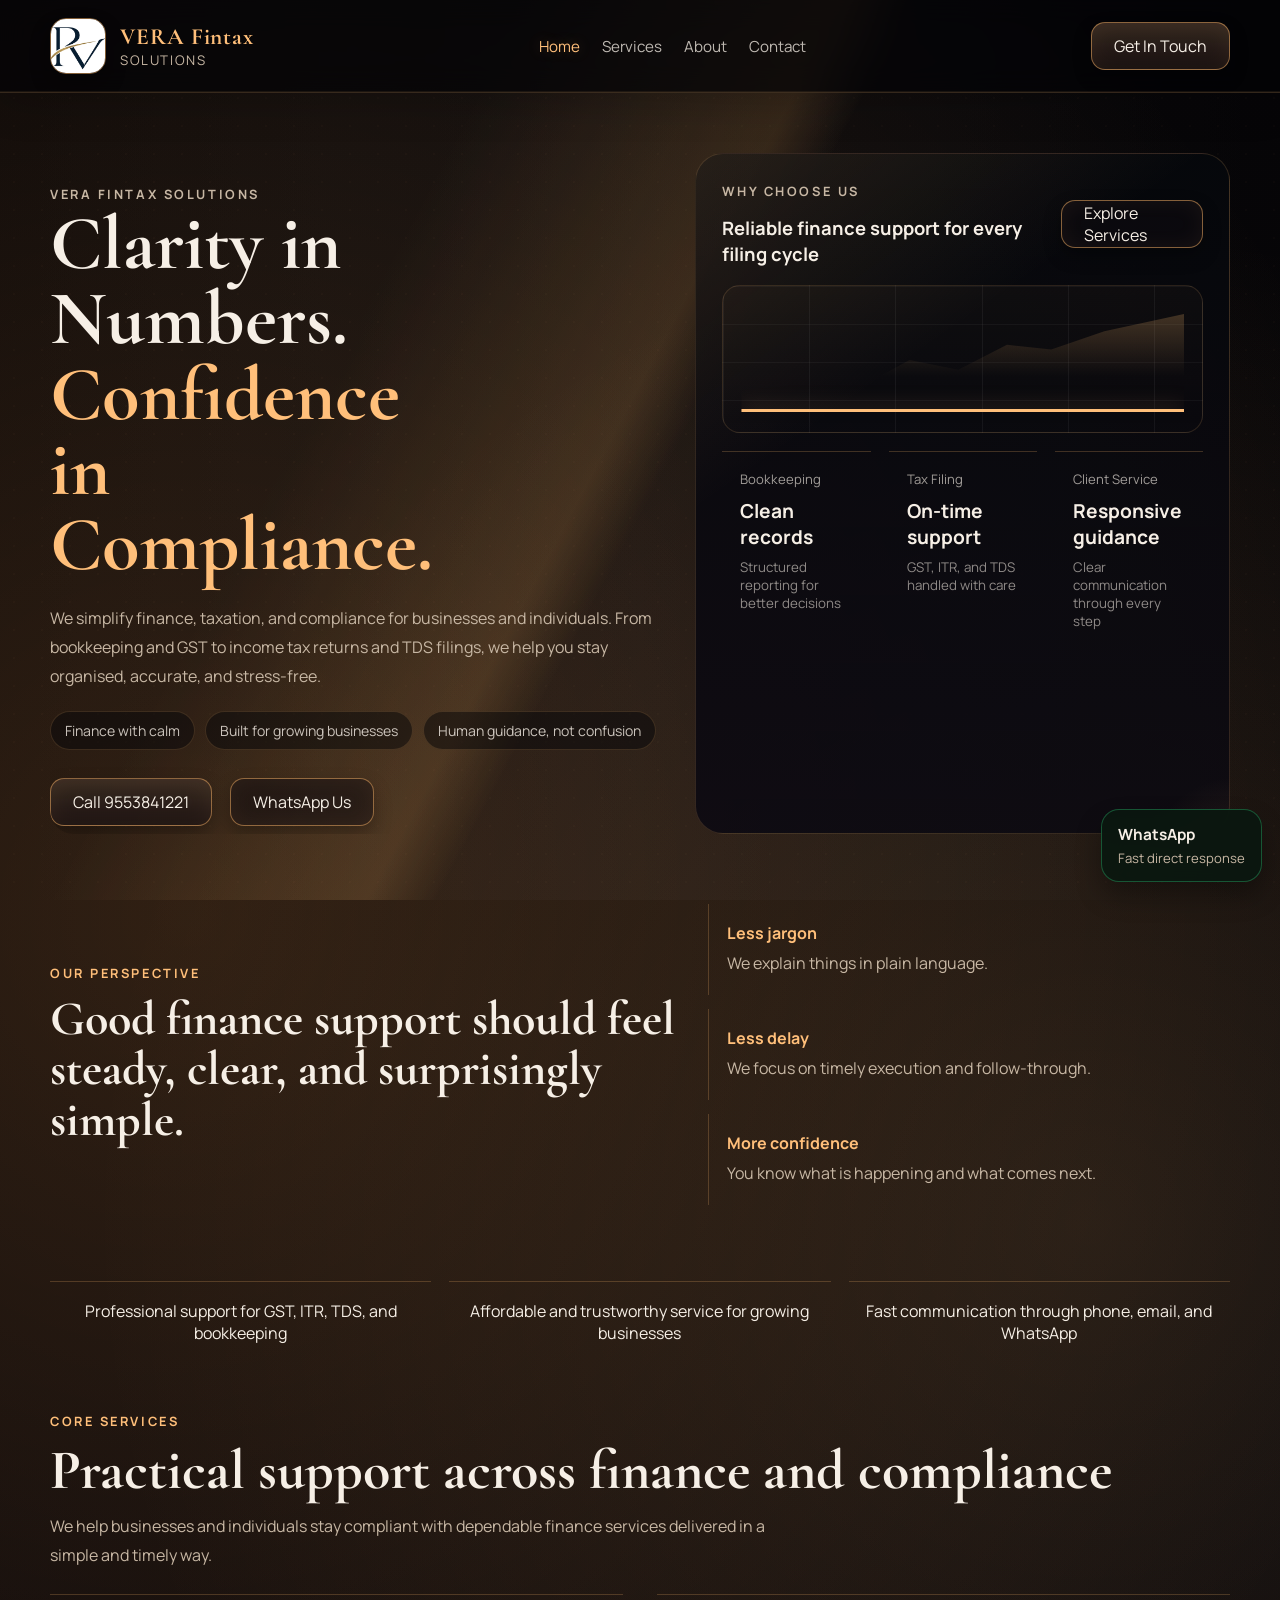
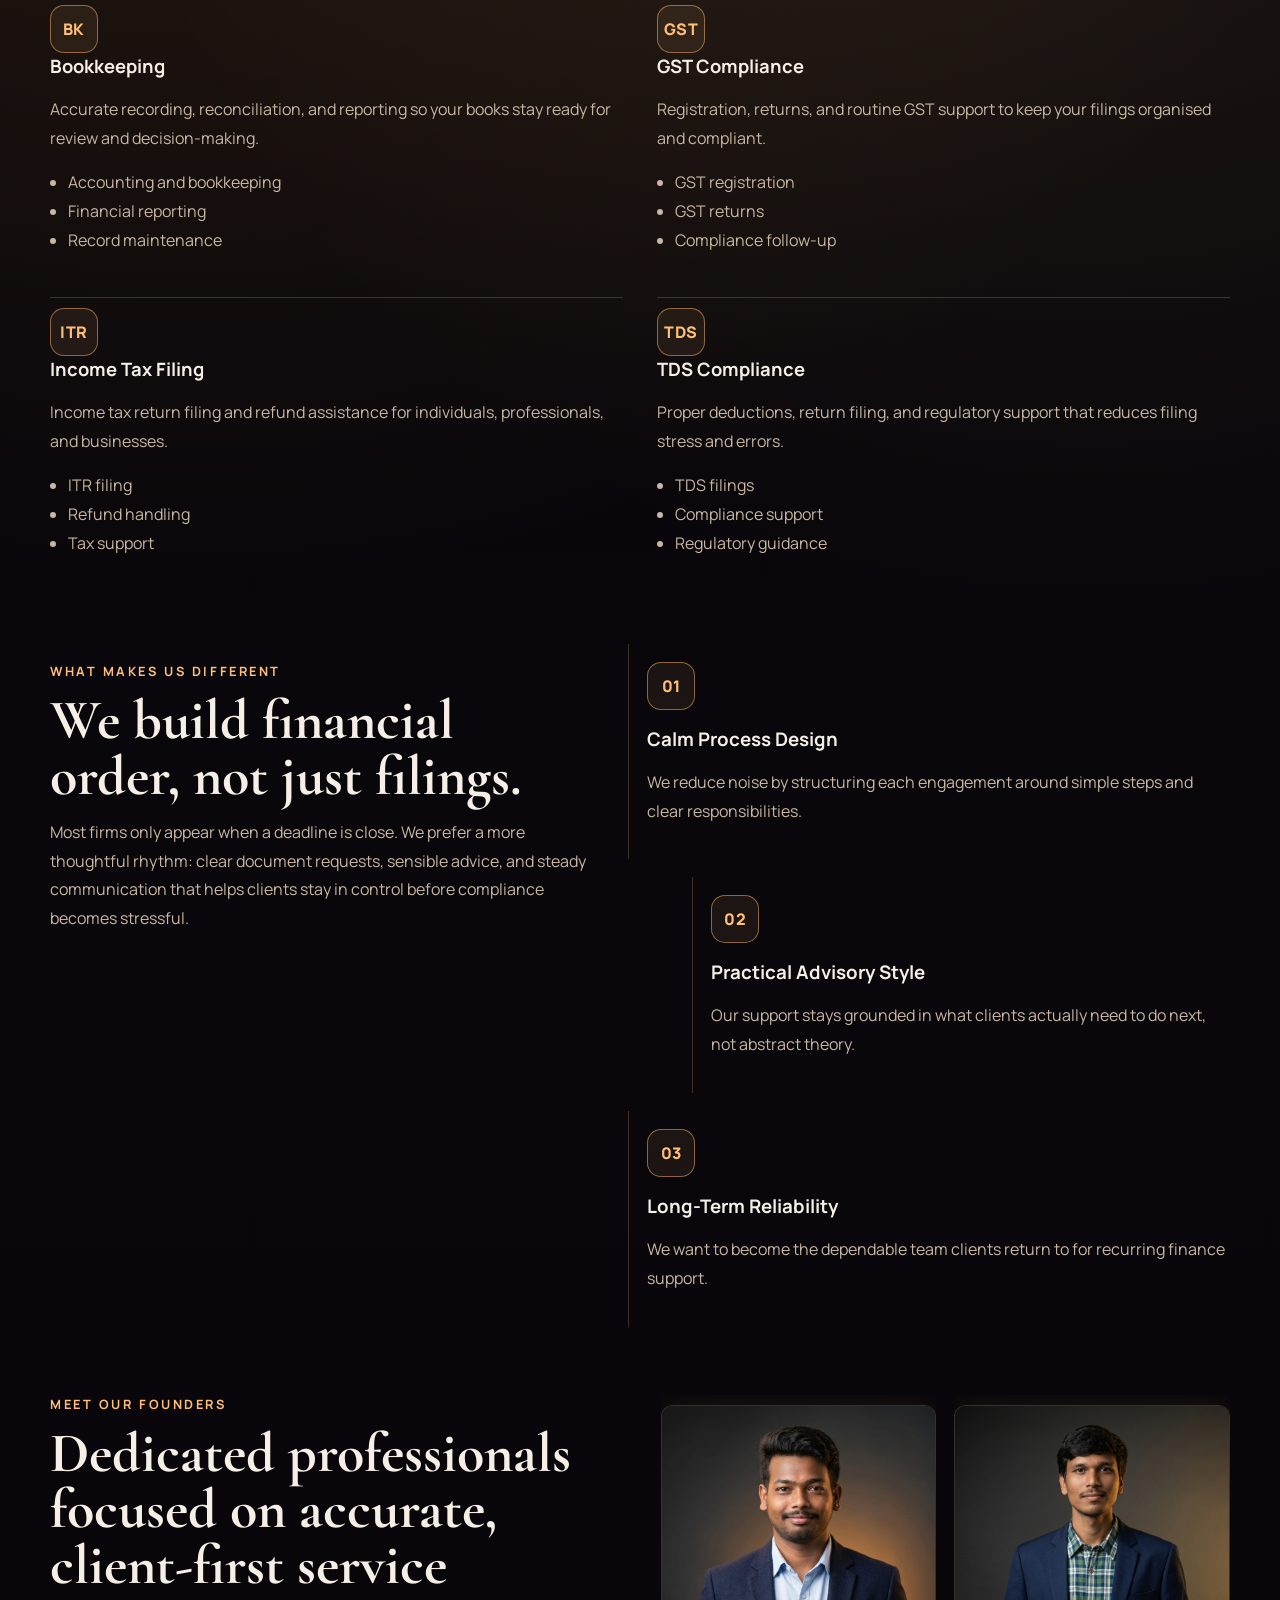
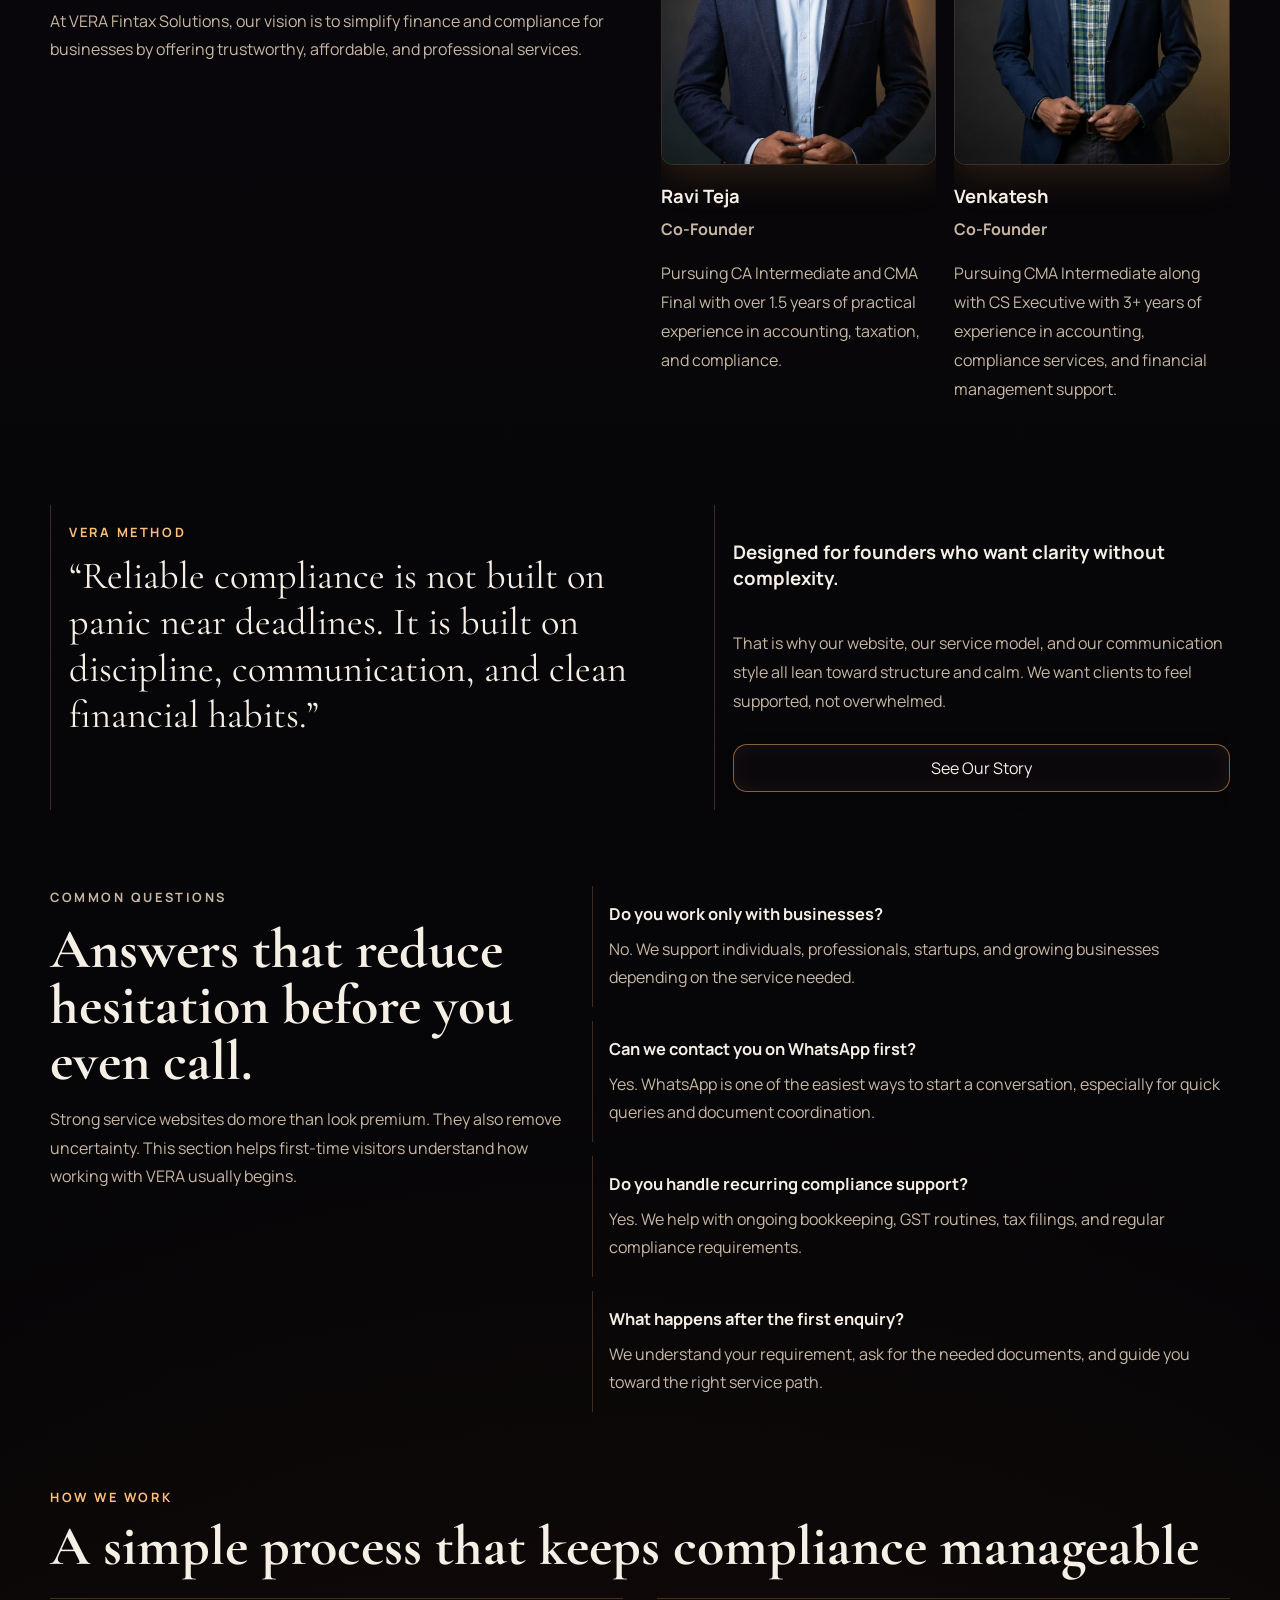
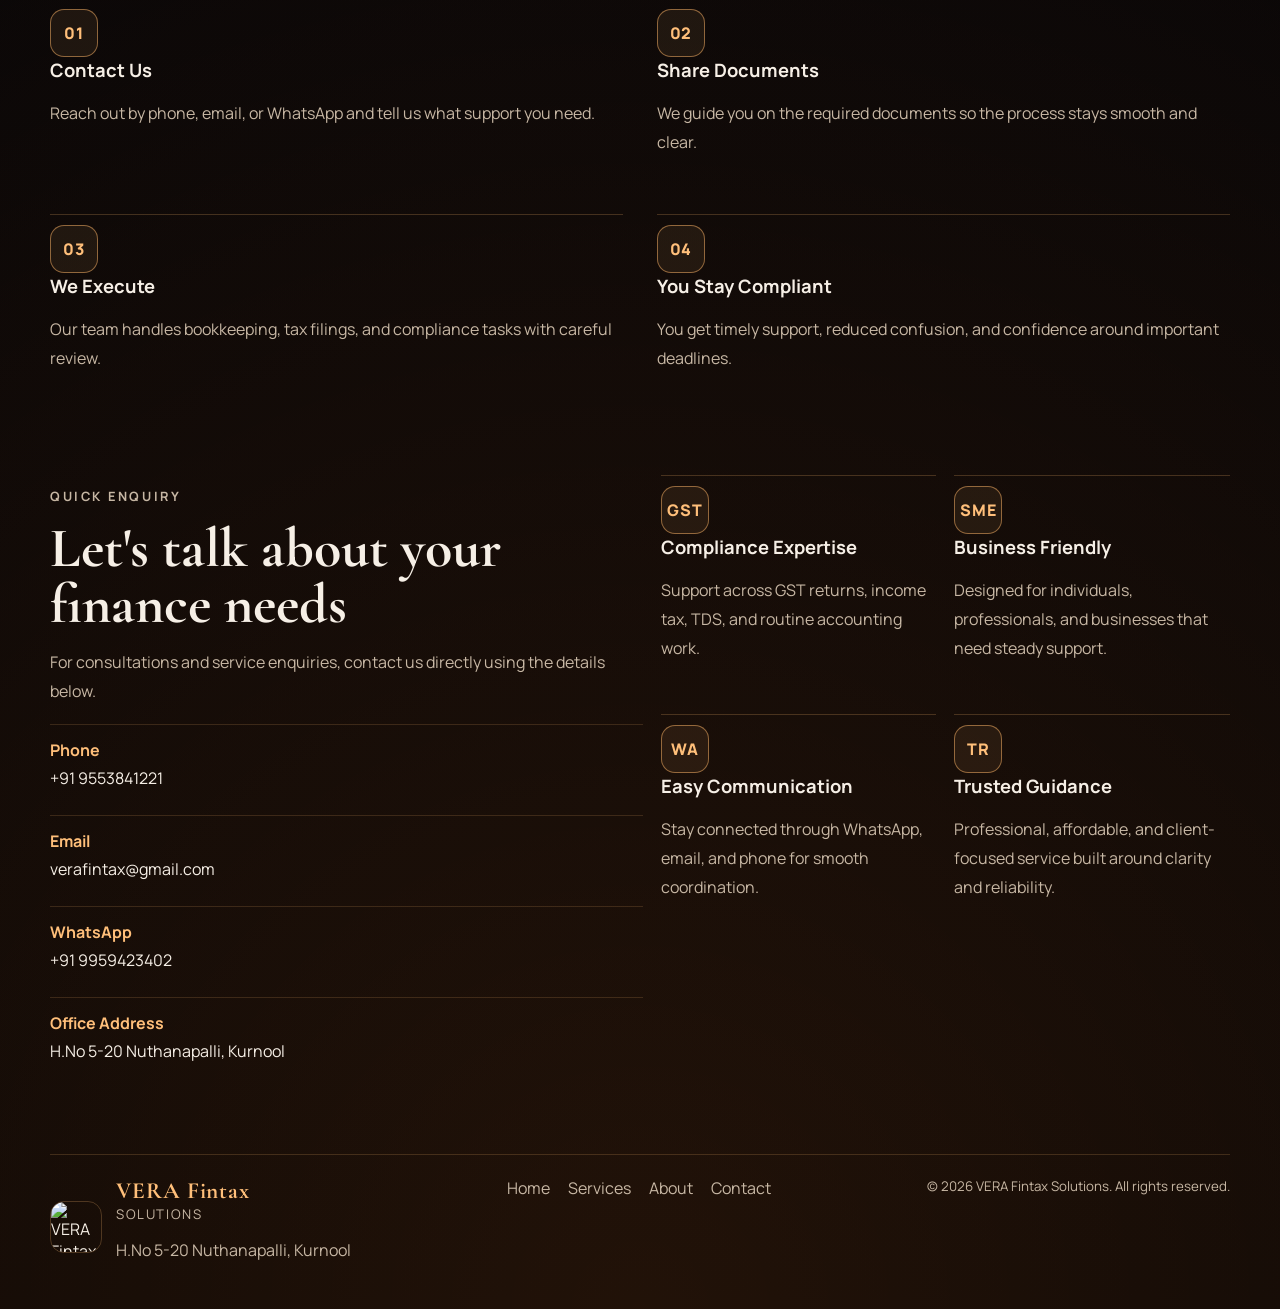
==== commit 86d794c8: "Update index.html" ====
--- a/index.html
+++ b/index.html
@@ -14,7 +14,7 @@
   <header class="site-header">
     <div class="container">
       <a class="brand" href="index.html" aria-label="VERA Fintax Solutions home">
-        <img class="brand-logo" src="logo.jpeg" alt="VERA Fintax Solutions logo">
+        <img class="brand-logo" src="logo.jpeg.png" alt="VERA Fintax Solutions logo">
         <span class="brand-text">
           <strong>VERA Fintax</strong>
           <span>Solutions</span>
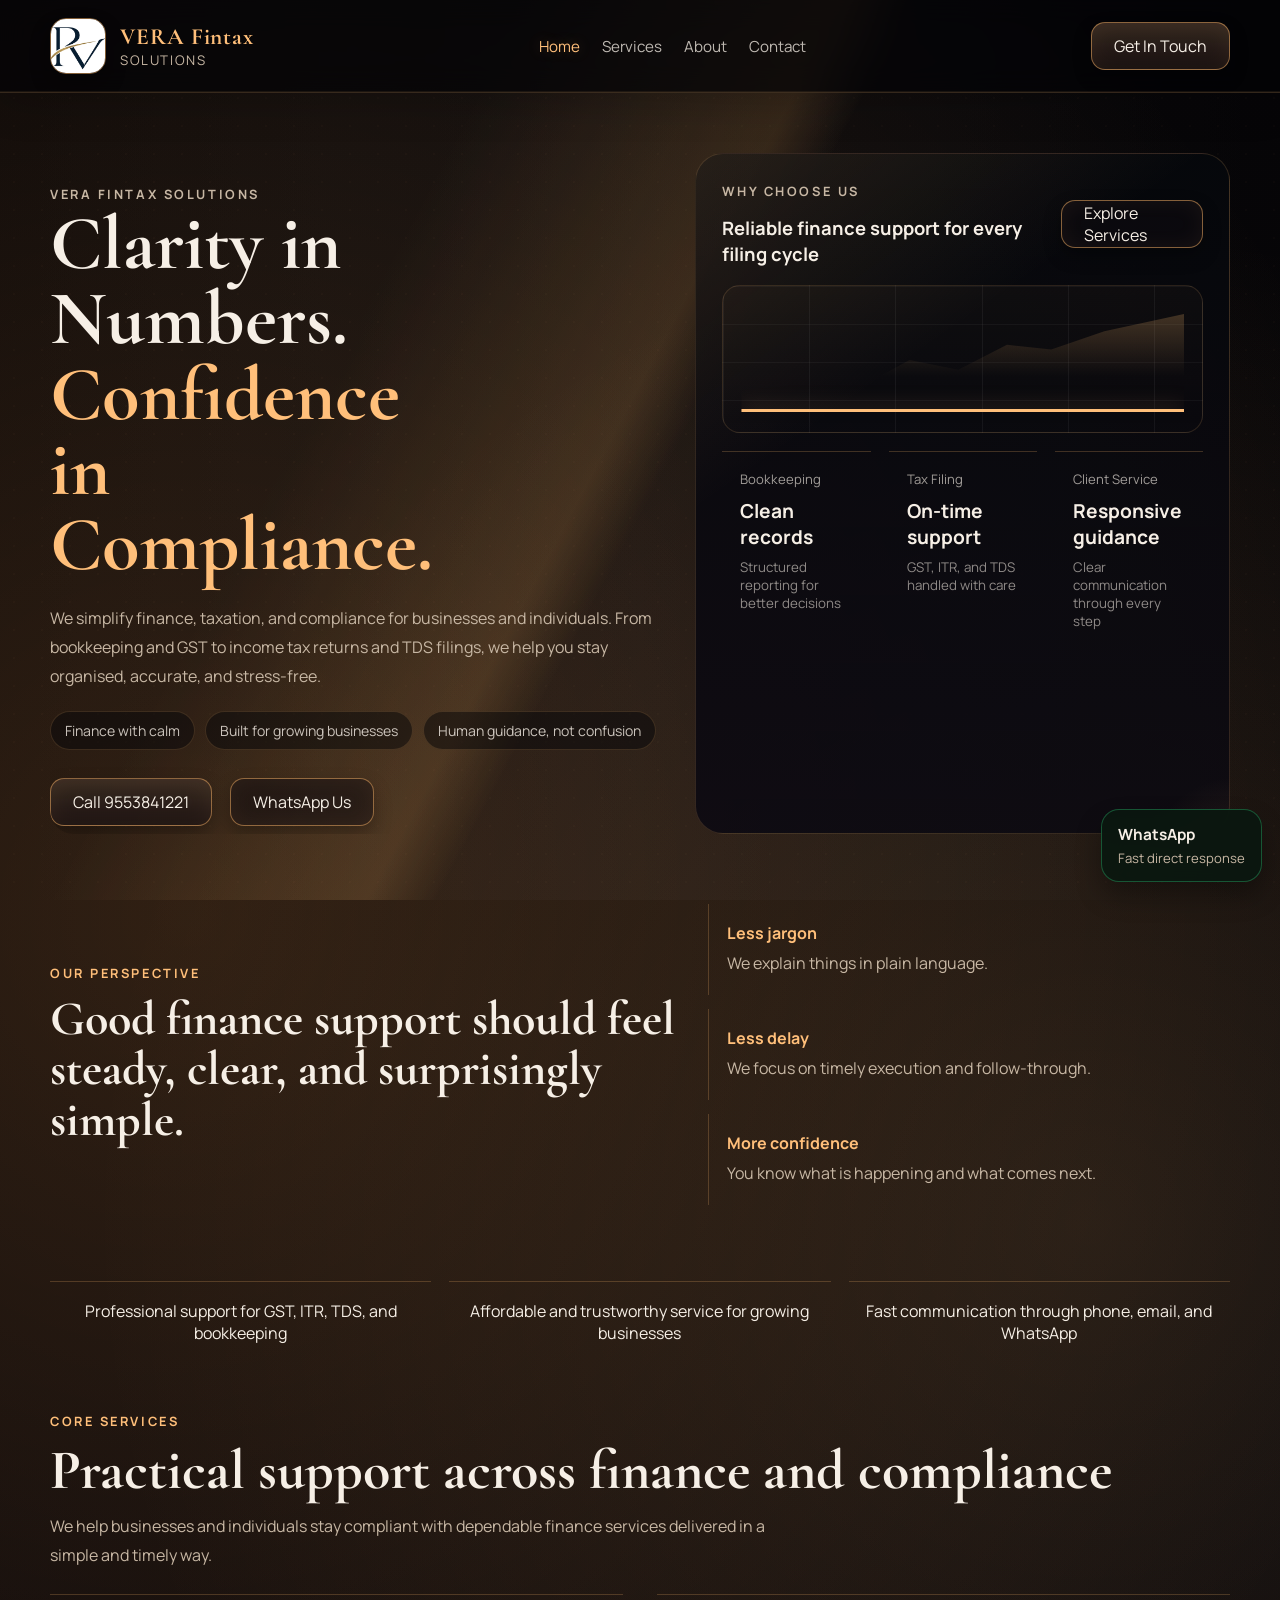
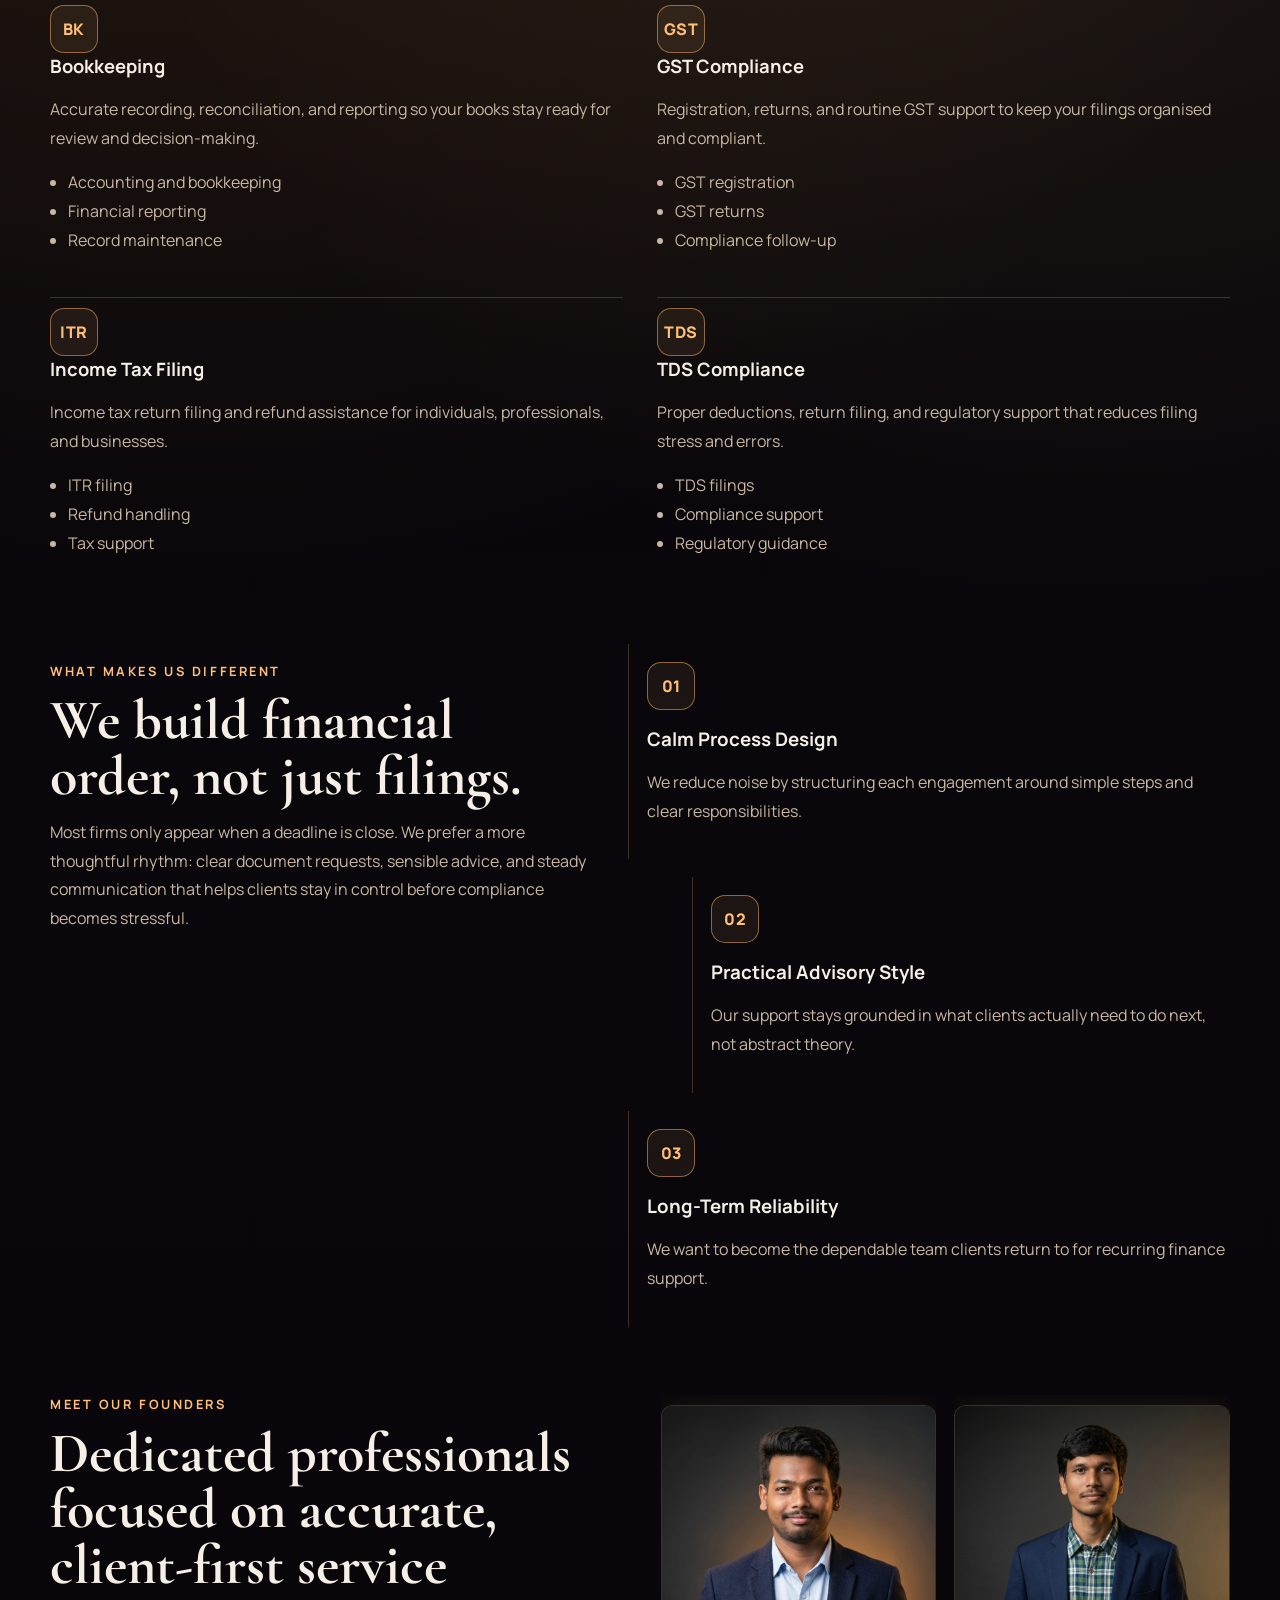
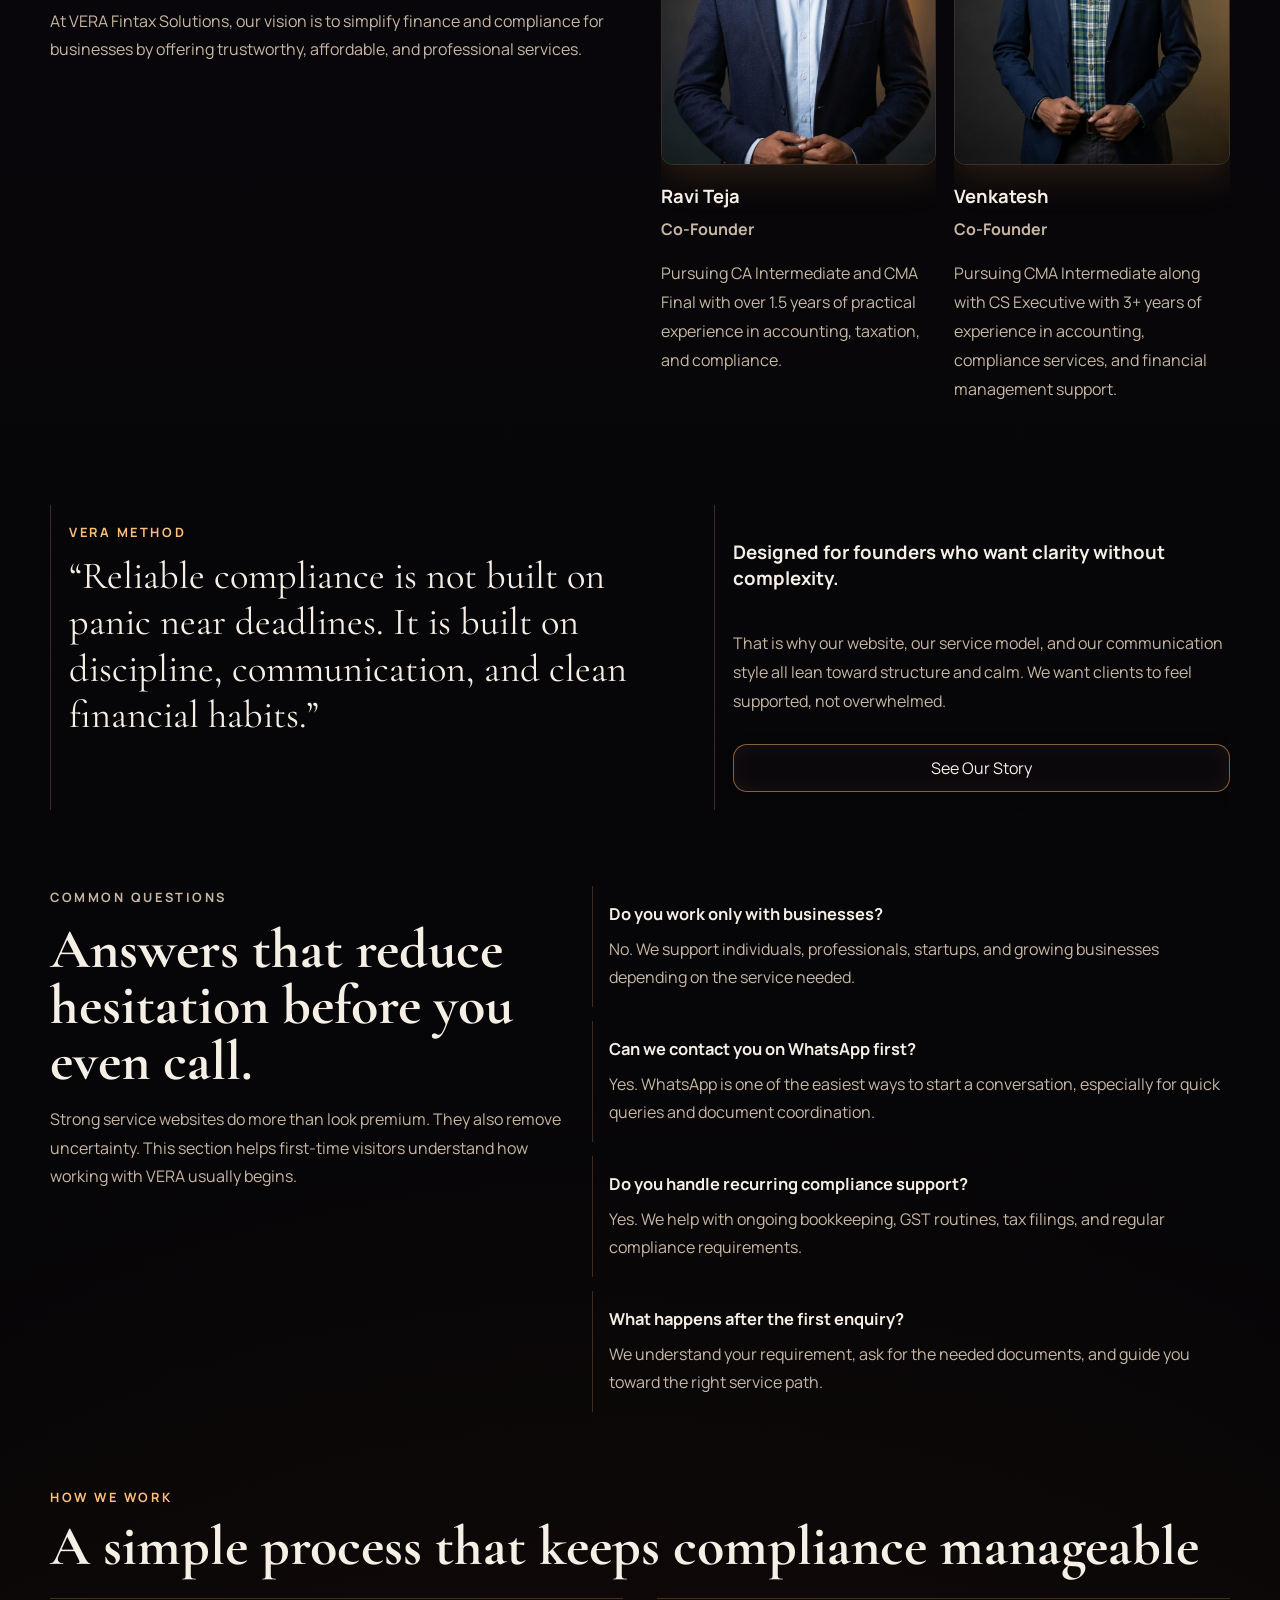
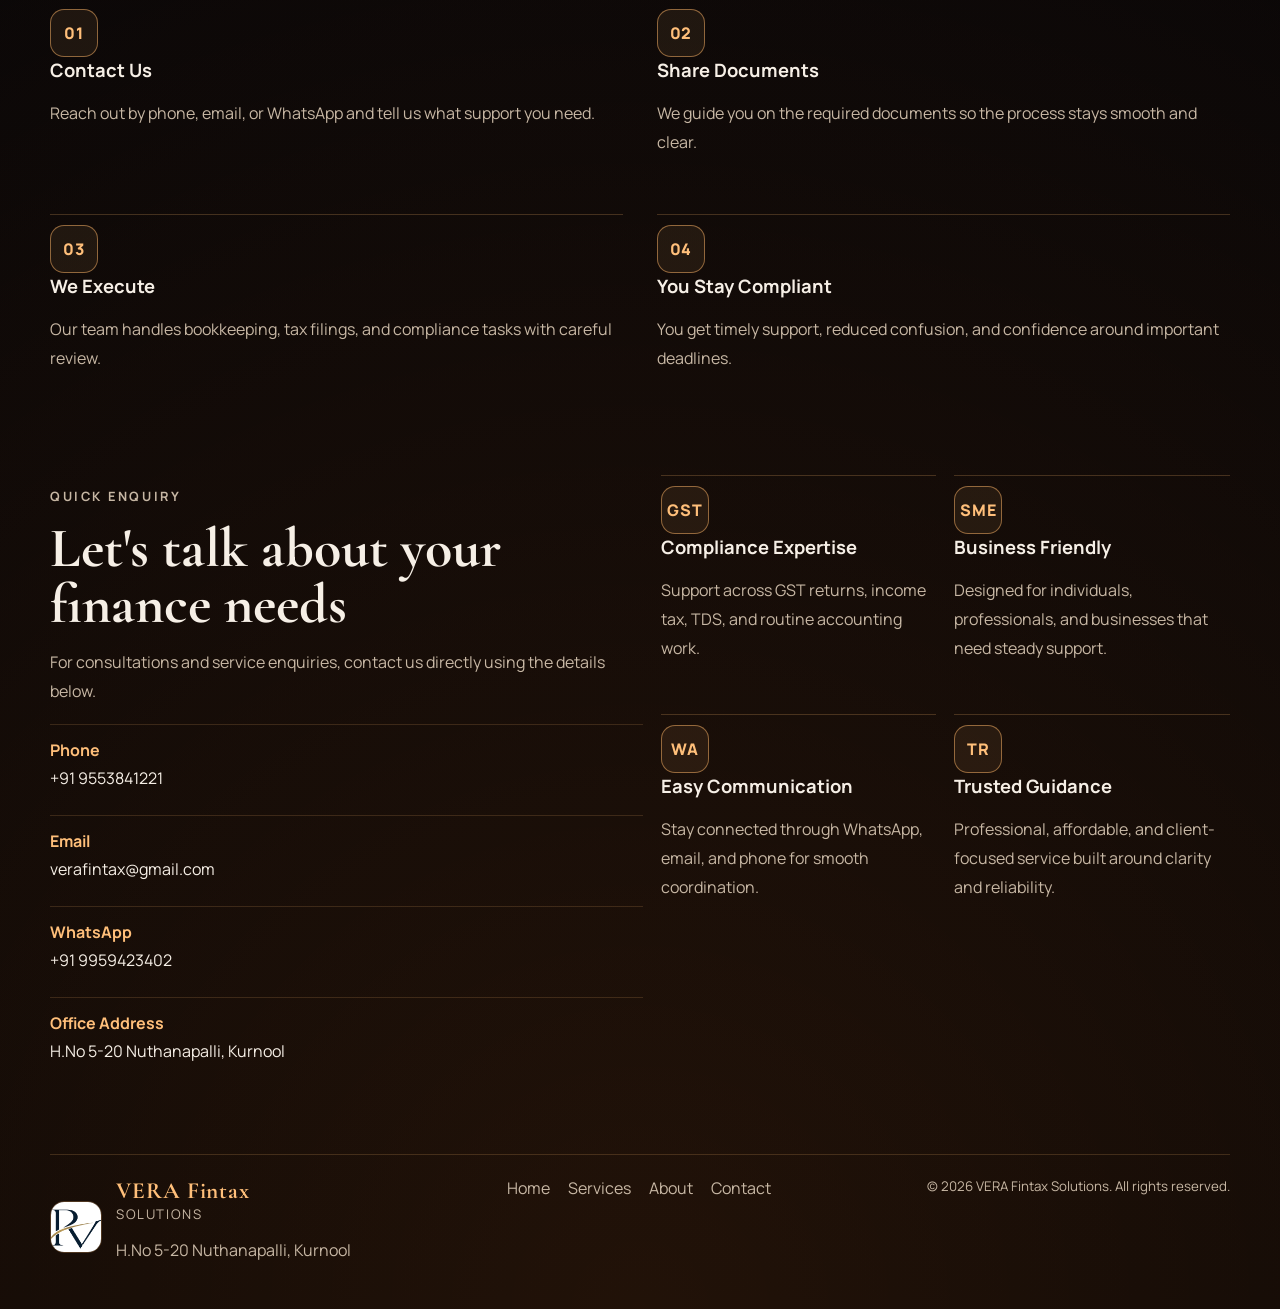
==== commit 8dcdffc0: "Update index.html" ====
--- a/index.html
+++ b/index.html
@@ -14,7 +14,7 @@
   <header class="site-header">
     <div class="container">
       <a class="brand" href="index.html" aria-label="VERA Fintax Solutions home">
-        <img class="brand-logo" src="logo.jpeg.png" alt="VERA Fintax Solutions logo">
+        <img class="brand-logo" src="logo.jpeg" alt="VERA Fintax Solutions logo">
         <span class="brand-text">
           <strong>VERA Fintax</strong>
           <span>Solutions</span>
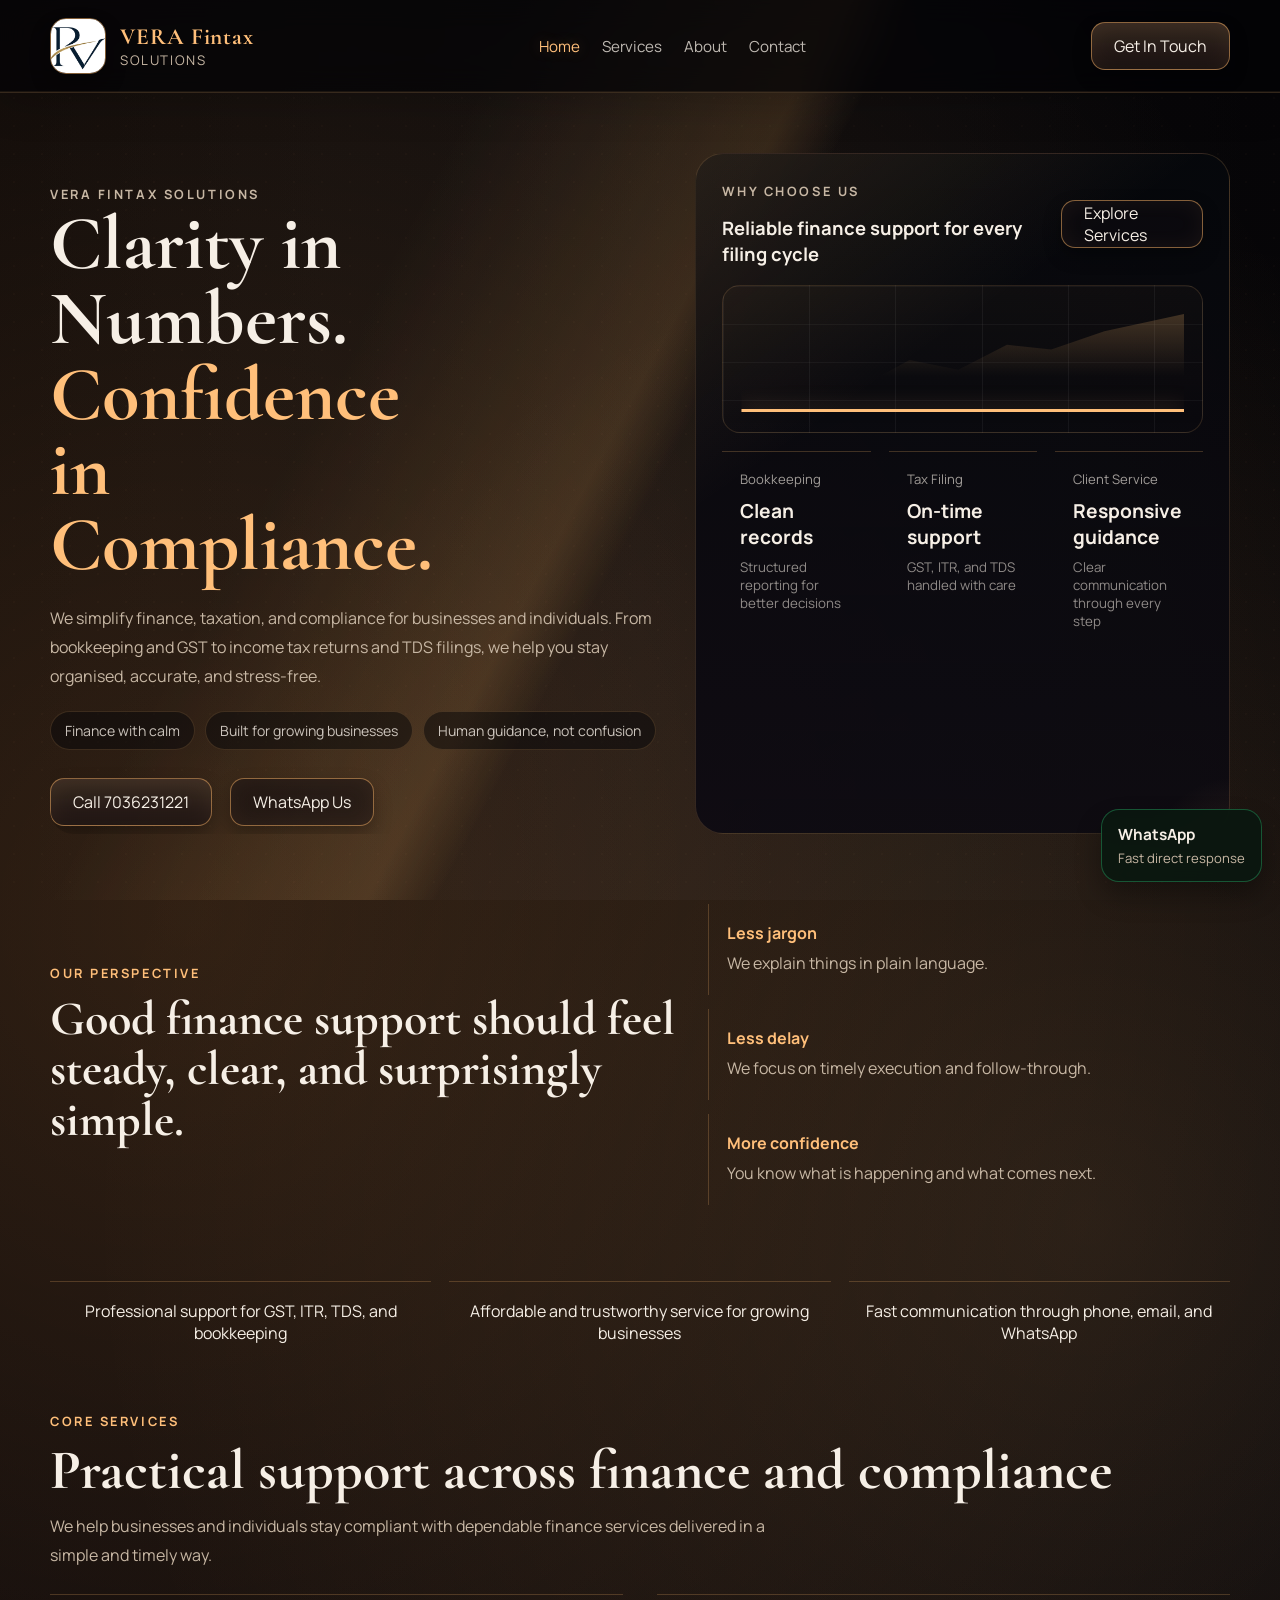
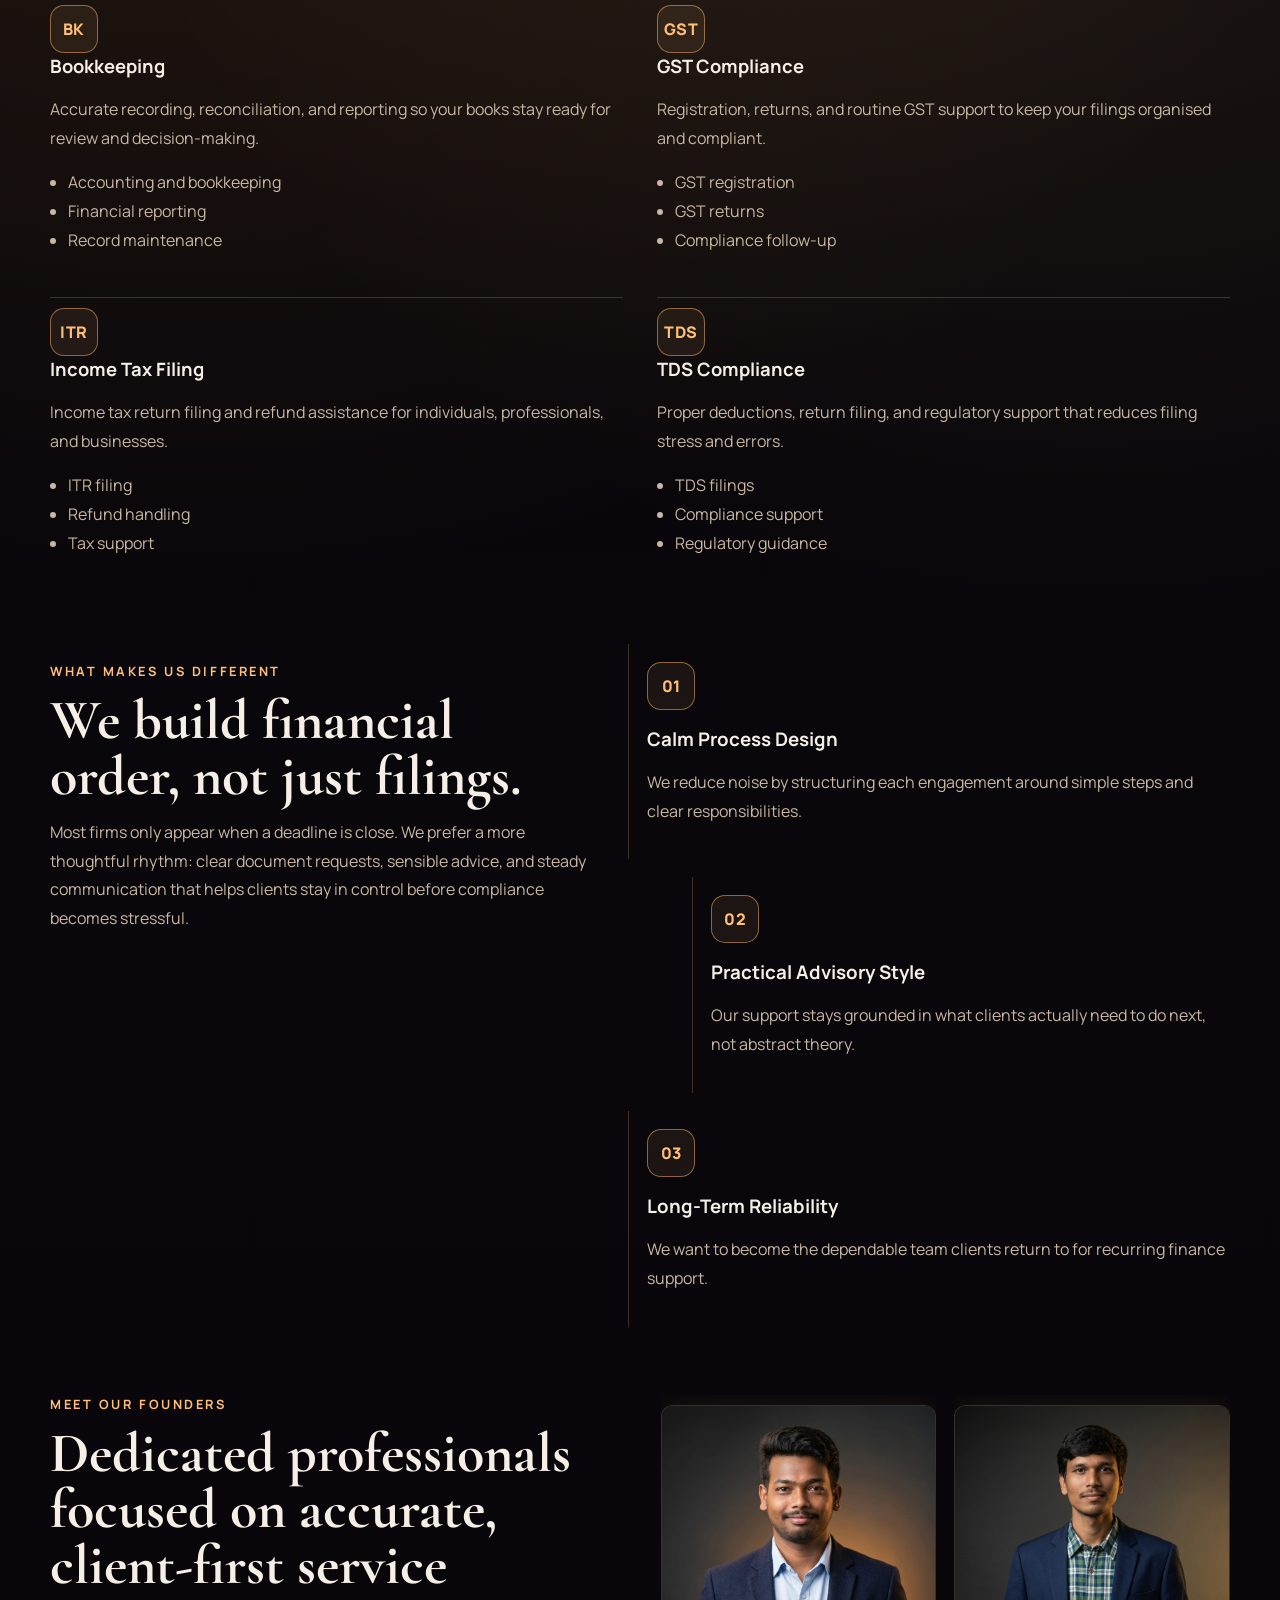
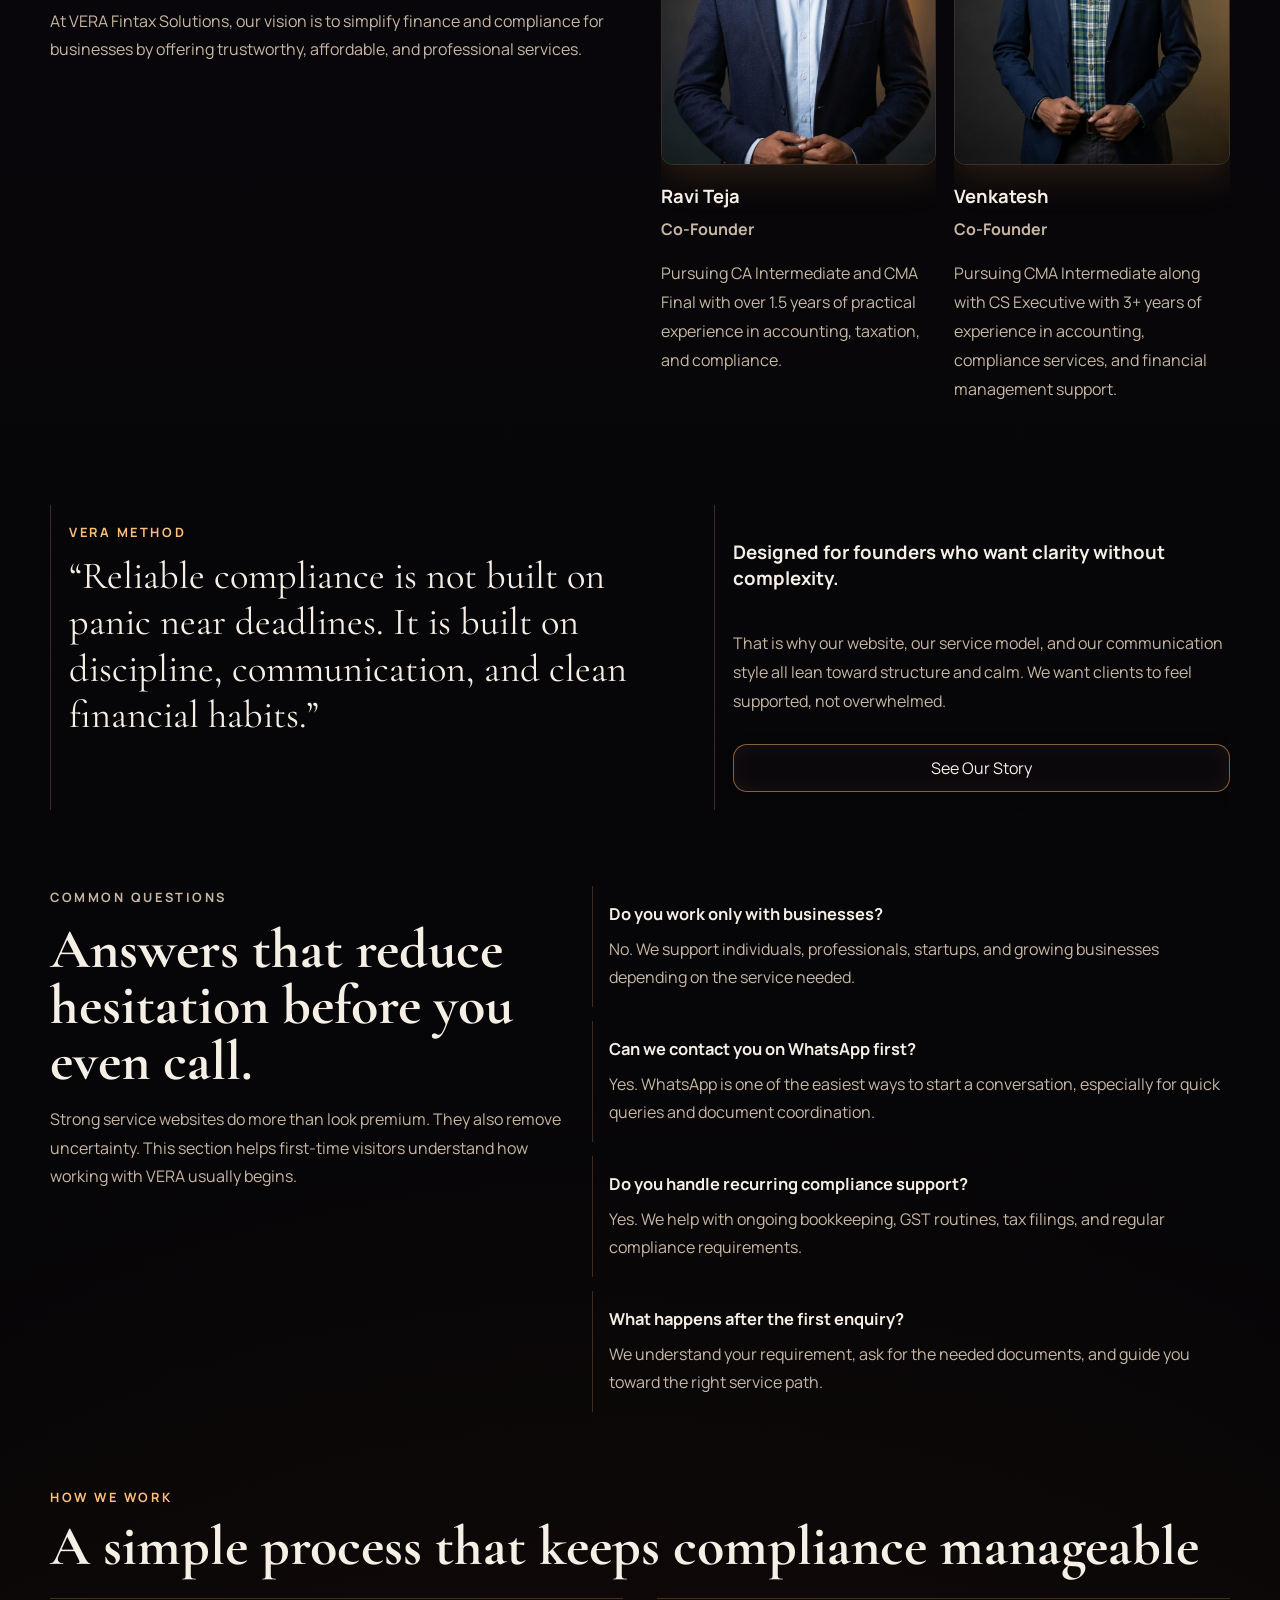
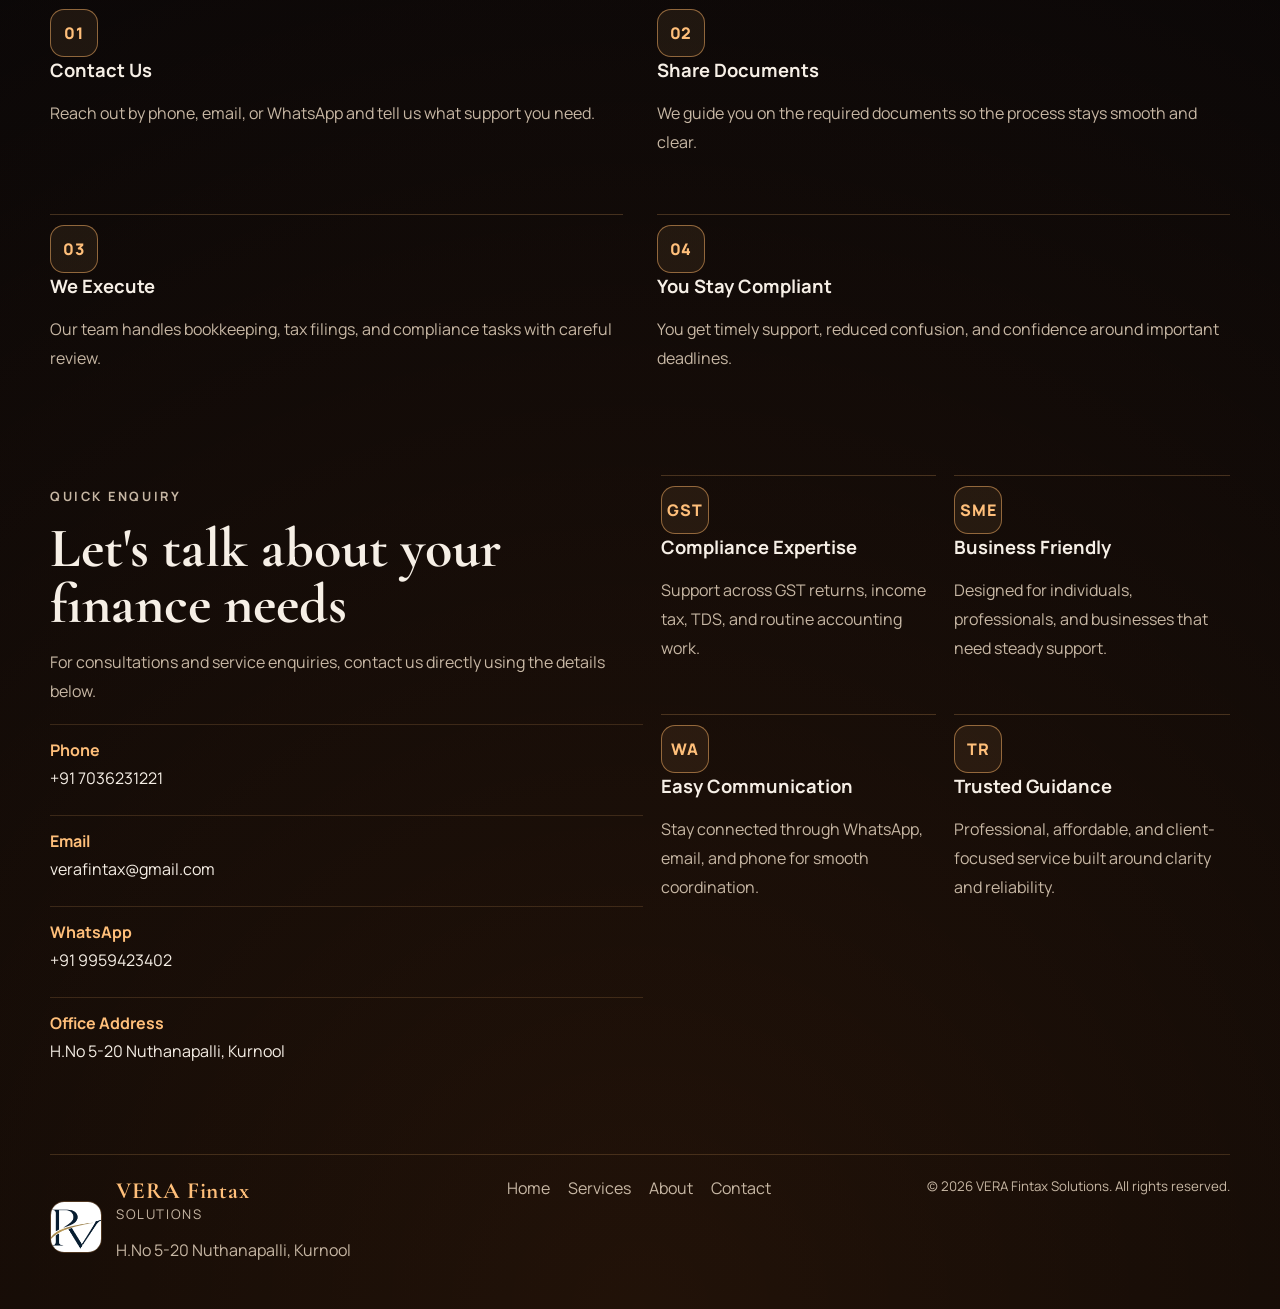
==== commit 9988295c: "Update index.html" ====
--- a/index.html
+++ b/index.html
@@ -46,7 +46,7 @@
             <span>Human guidance, not confusion</span>
           </div>
           <div class="hero-actions">
-            <a class="button" href="tel:+919553841221">Call 9553841221</a>
+            <a class="button" href="tel:+917036231221">Call 7036231221</a>
             <a class="button secondary" href="https://wa.me/919959423402">WhatsApp Us</a>
           </div>
         </div>
@@ -305,7 +305,7 @@
           <div class="contact-list">
             <div class="contact-line">
               <strong>Phone</strong>
-              <a href="tel:+919553841221">+91 9553841221</a>
+              <a href="tel:+917036231221">+91 7036231221</a>
             </div>
             <div class="contact-line">
               <strong>Email</strong>
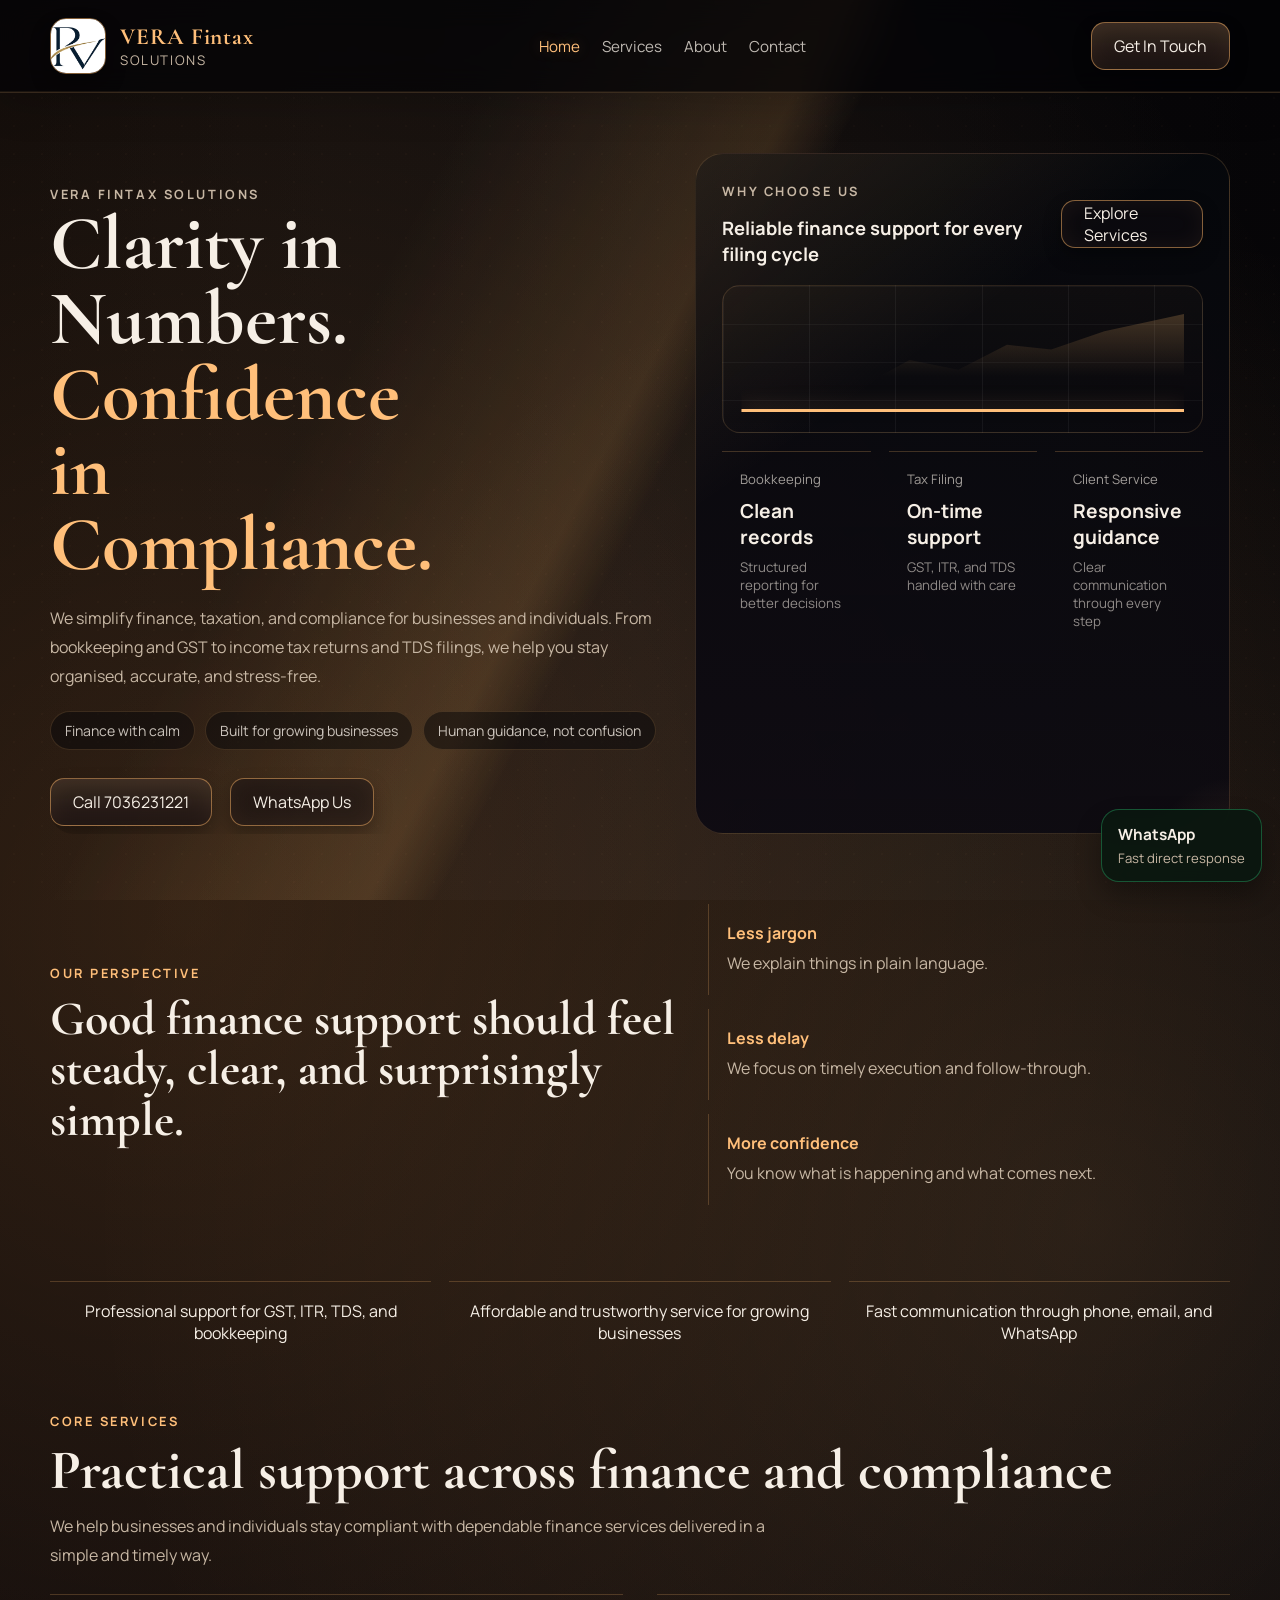
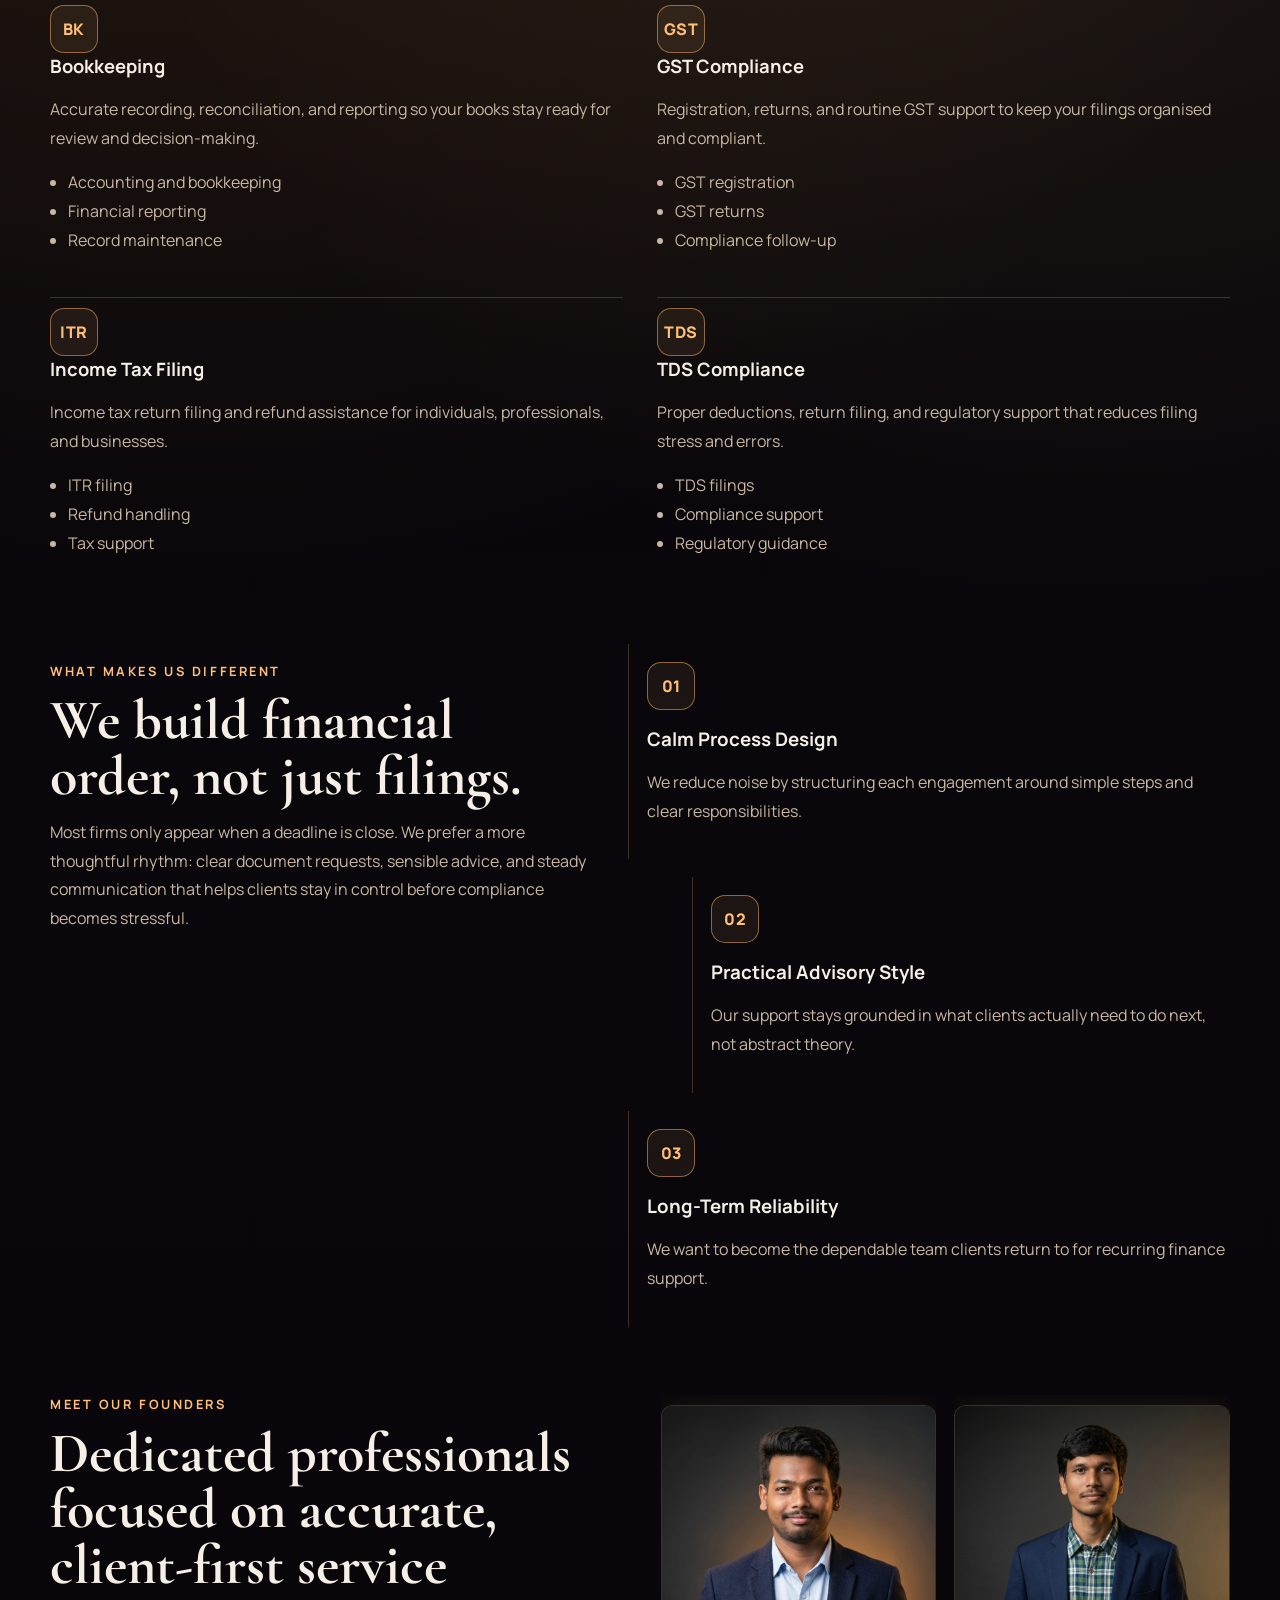
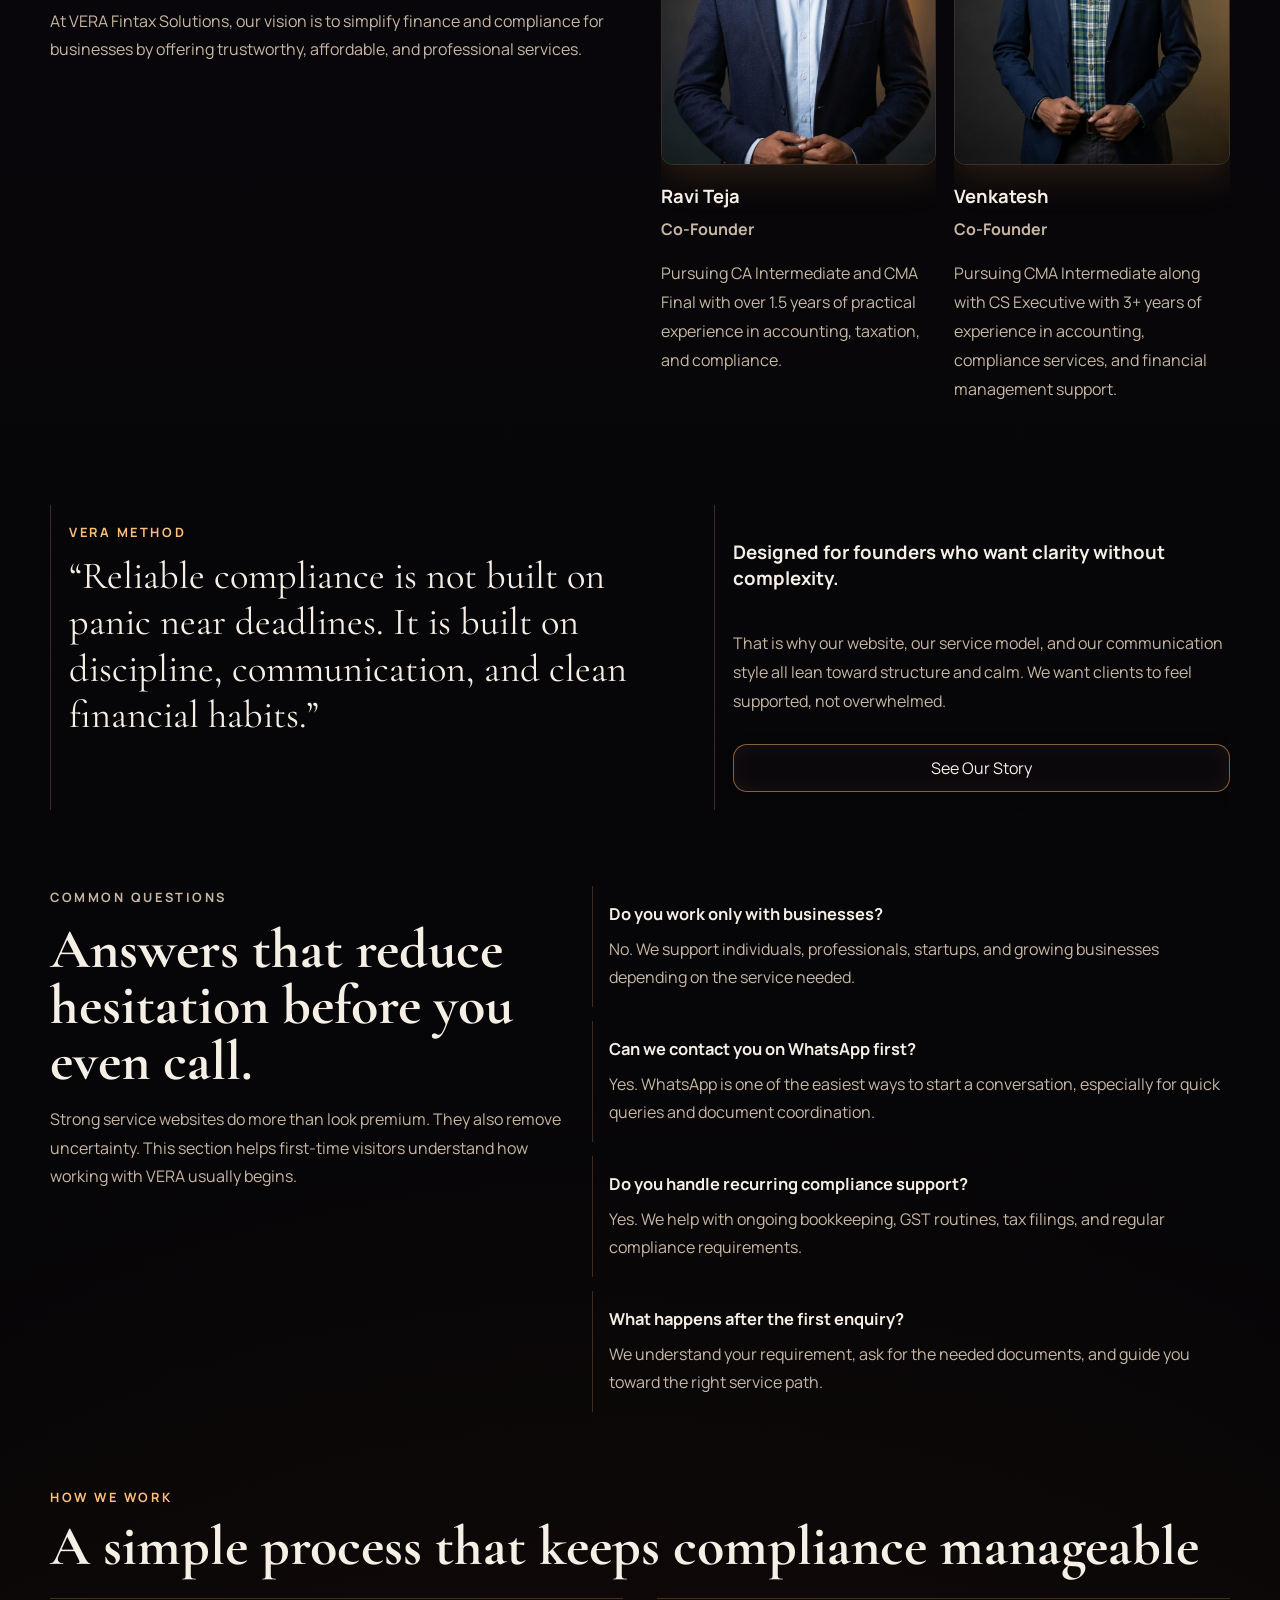
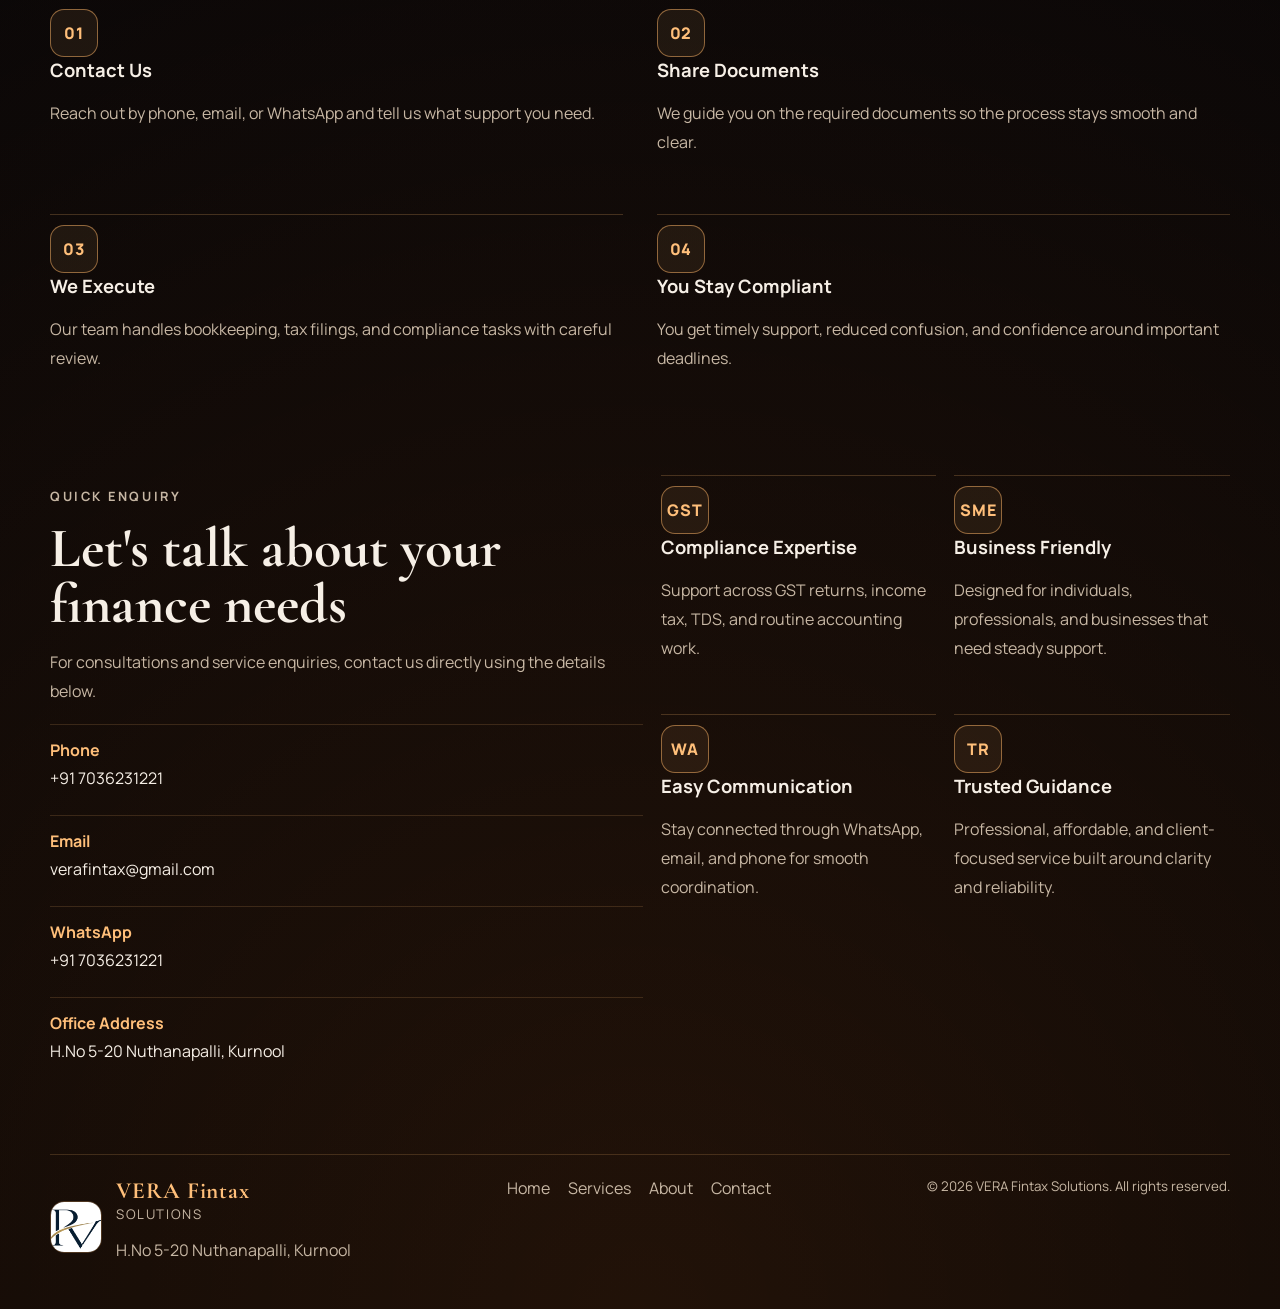
==== commit 1710074e: "Update index.html" ====
--- a/index.html
+++ b/index.html
@@ -47,7 +47,7 @@
           </div>
           <div class="hero-actions">
             <a class="button" href="tel:+917036231221">Call 7036231221</a>
-            <a class="button secondary" href="https://wa.me/919959423402">WhatsApp Us</a>
+            <a class="button secondary" href="https://wa.me/917036231221">WhatsApp Us</a>
           </div>
         </div>
 
@@ -313,7 +313,7 @@
             </div>
             <div class="contact-line">
               <strong>WhatsApp</strong>
-              <a href="https://wa.me/919959423402">+91 9959423402</a>
+              <a href="https://wa.me/917036231221">+91 7036231221</a>
             </div>
             <div class="contact-line">
               <strong>Office Address</strong>
@@ -370,7 +370,7 @@
     </div>
   </footer>
   <div class="floating-dock">
-    <a class="dock-whatsapp" href="https://wa.me/919959423402">
+    <a class="dock-whatsapp" href="https://wa.me/917036231221">
       <strong>WhatsApp</strong>
       <span>Fast direct response</span>
     </a>
